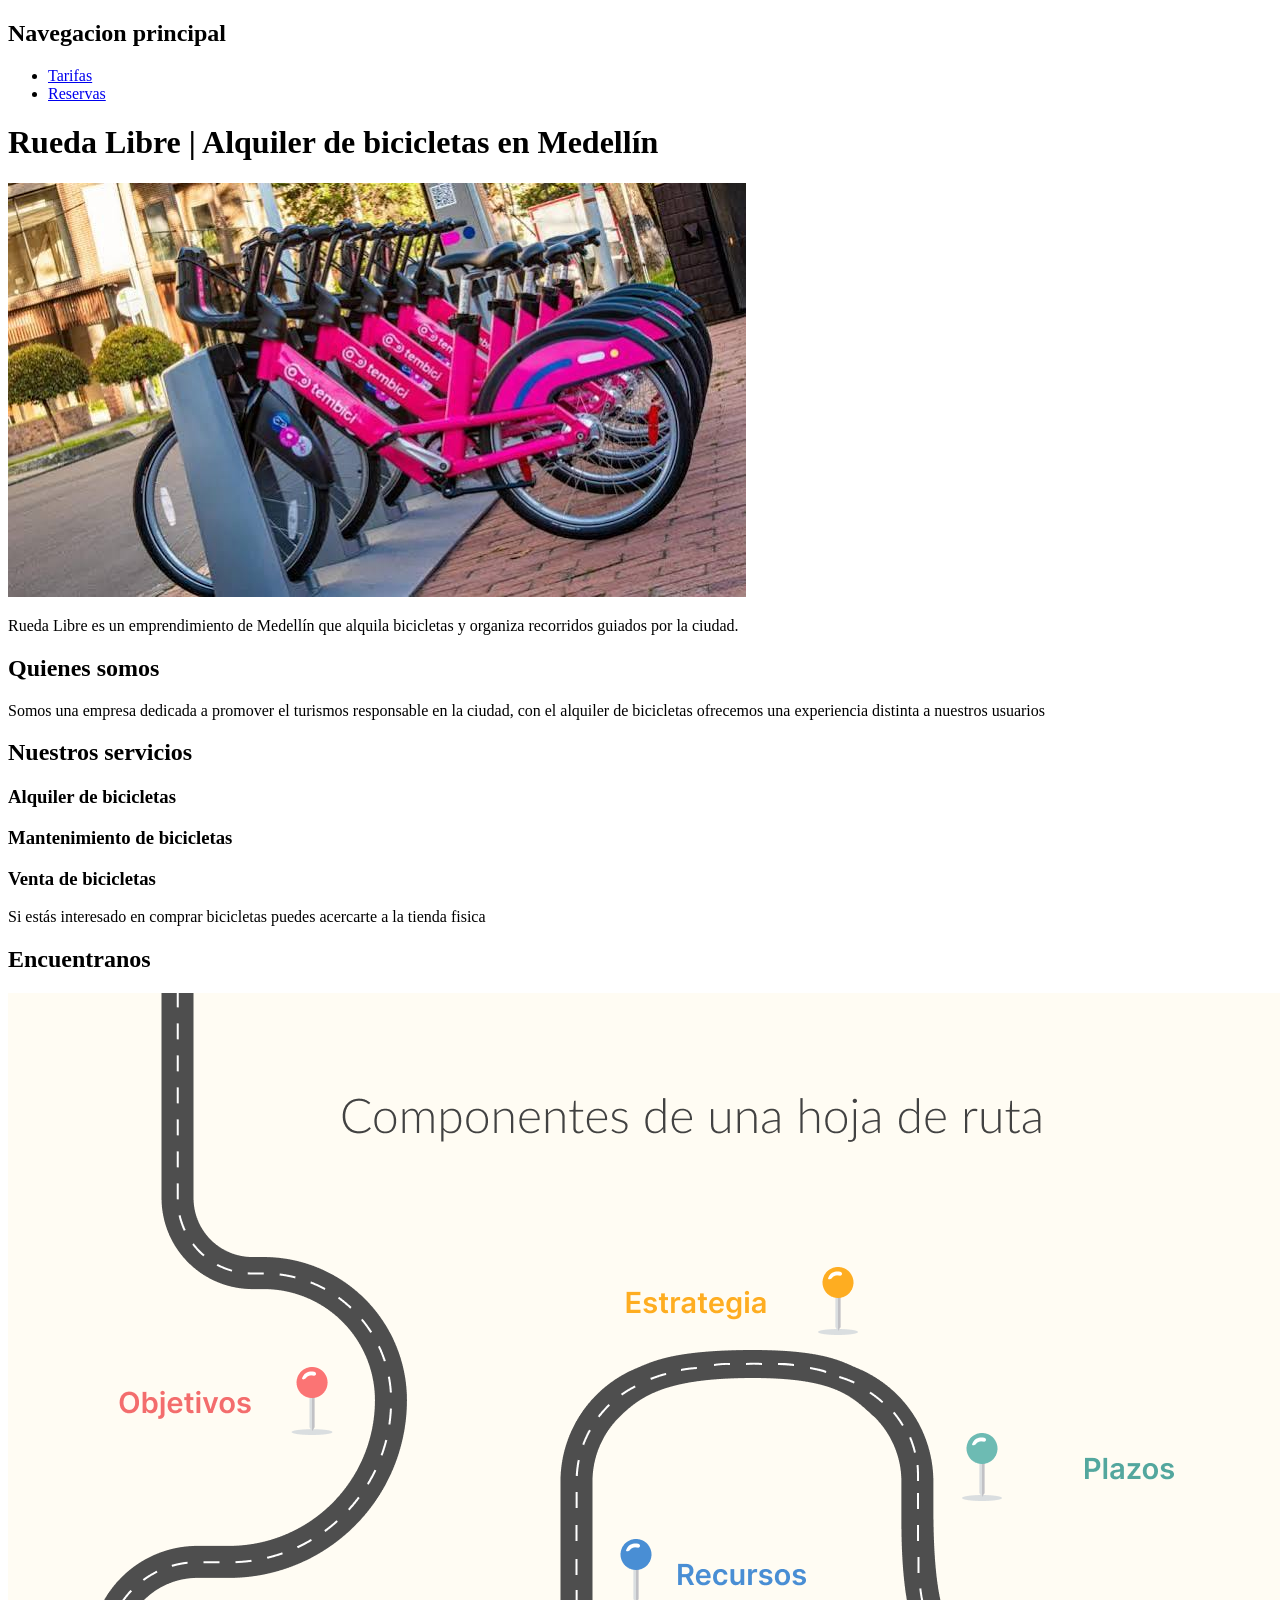
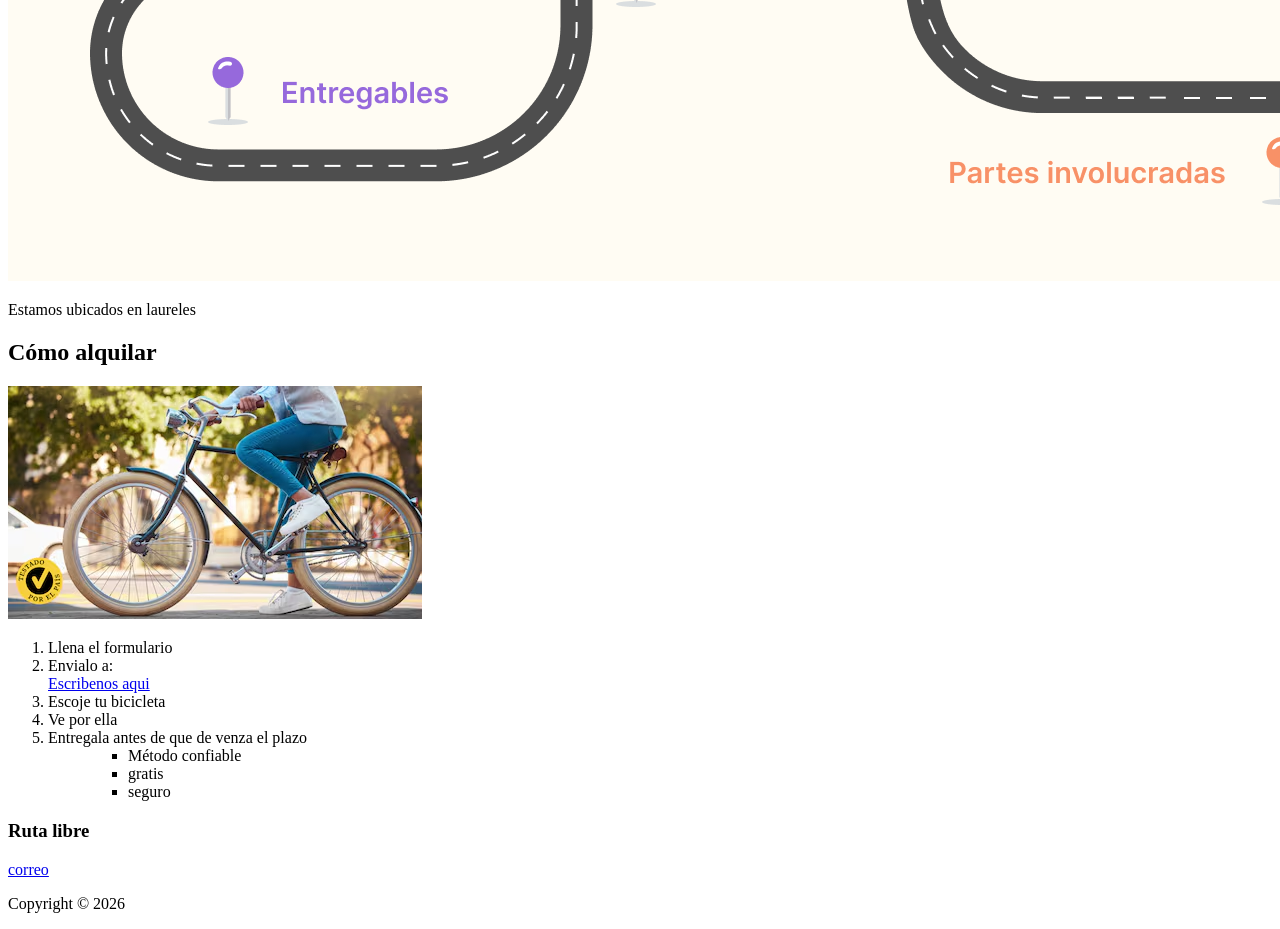
==== index.html @ a2ad6003 "día 2 parte 2" ====
<!DOCTYPE html>
<html lang="en">

<head>
    <meta charset="UTF-8">
    <meta name="viewport" content="width=device-width, initial-scale=1.0">
    <title>Rueda Libre</title>
</head>

<body>
    <header>
        <nav>
            <h2>Navegacion principal</h2>
            <ul>
                <li><a href="./paginas/tarifas.html">Tarifas</a></li>
                <li><a href="./paginas/reservas.html">Reservas</a></li>
            </ul>
        </nav>
        <h1>Rueda Libre | Alquiler de bicicletas en Medellín</h1>
    </header>
    <main>

        <img src="./img/bicicle.jpeg" alt="esto debería mostrar algo">
        <p>Rueda Libre es un emprendimiento de Medellín
            que alquila bicicletas y organiza recorridos guiados por la ciudad.</p>

        <section>
            <h2>Quienes somos</h2>
            <p>Somos una empresa dedicada a promover el turismos
                responsable en la ciudad, con el alquiler de bicicletas
                ofrecemos una experiencia distinta a nuestros usuarios</p>
        </section>

        <section>
            <h2>Nuestros servicios</h2>
            <article>
                <h3>Alquiler de bicicletas</h3>
            </article>
        
            <article>
                <h3>Mantenimiento de bicicletas</h3>
            </article>

                <h3>Venta de bicicletas</h3>
                <p>Si estás interesado en comprar bicicletas puedes acercarte
                    a la tienda fisica
                </p>
        </section>

        <section>
            <h2>Encuentranos</h2>
            <img src="/img/hoja-de-ruta-de-procesos.webp" alt="">
            <p>Estamos ubicados en laureles</p>
            <a href=""></a>
        </section>

        <section>
            <h2>Cómo alquilar</h2>
            <img src="/img/RYDRWGUIBBAUFFWT57WCET4FEI.avif" alt="">
            <ol>
                <li>Llena el formulario</li>
                <li>Envialo a: </li>
                <a href="mailto:hola@ruedalibre.example">Escribenos aqui
                </a>
                <li>Escoje tu bicicleta</li>
                <li>Ve por ella</li>
                <li>Entregala antes de que de venza el plazo</li>
                <ol>
                    <ul>
                        <li>Método confiable</li>
                        <li>gratis</li>
                        <li>seguro</li>
                    </ul>
        </section>
    </main>
    <footer>

        <h3>Ruta libre</h3>
        <a href="mailto:hola@ruedalibre.example">correo</a>
        <p>Copyright © 2026</p>

    </footer>
</body>

</html>
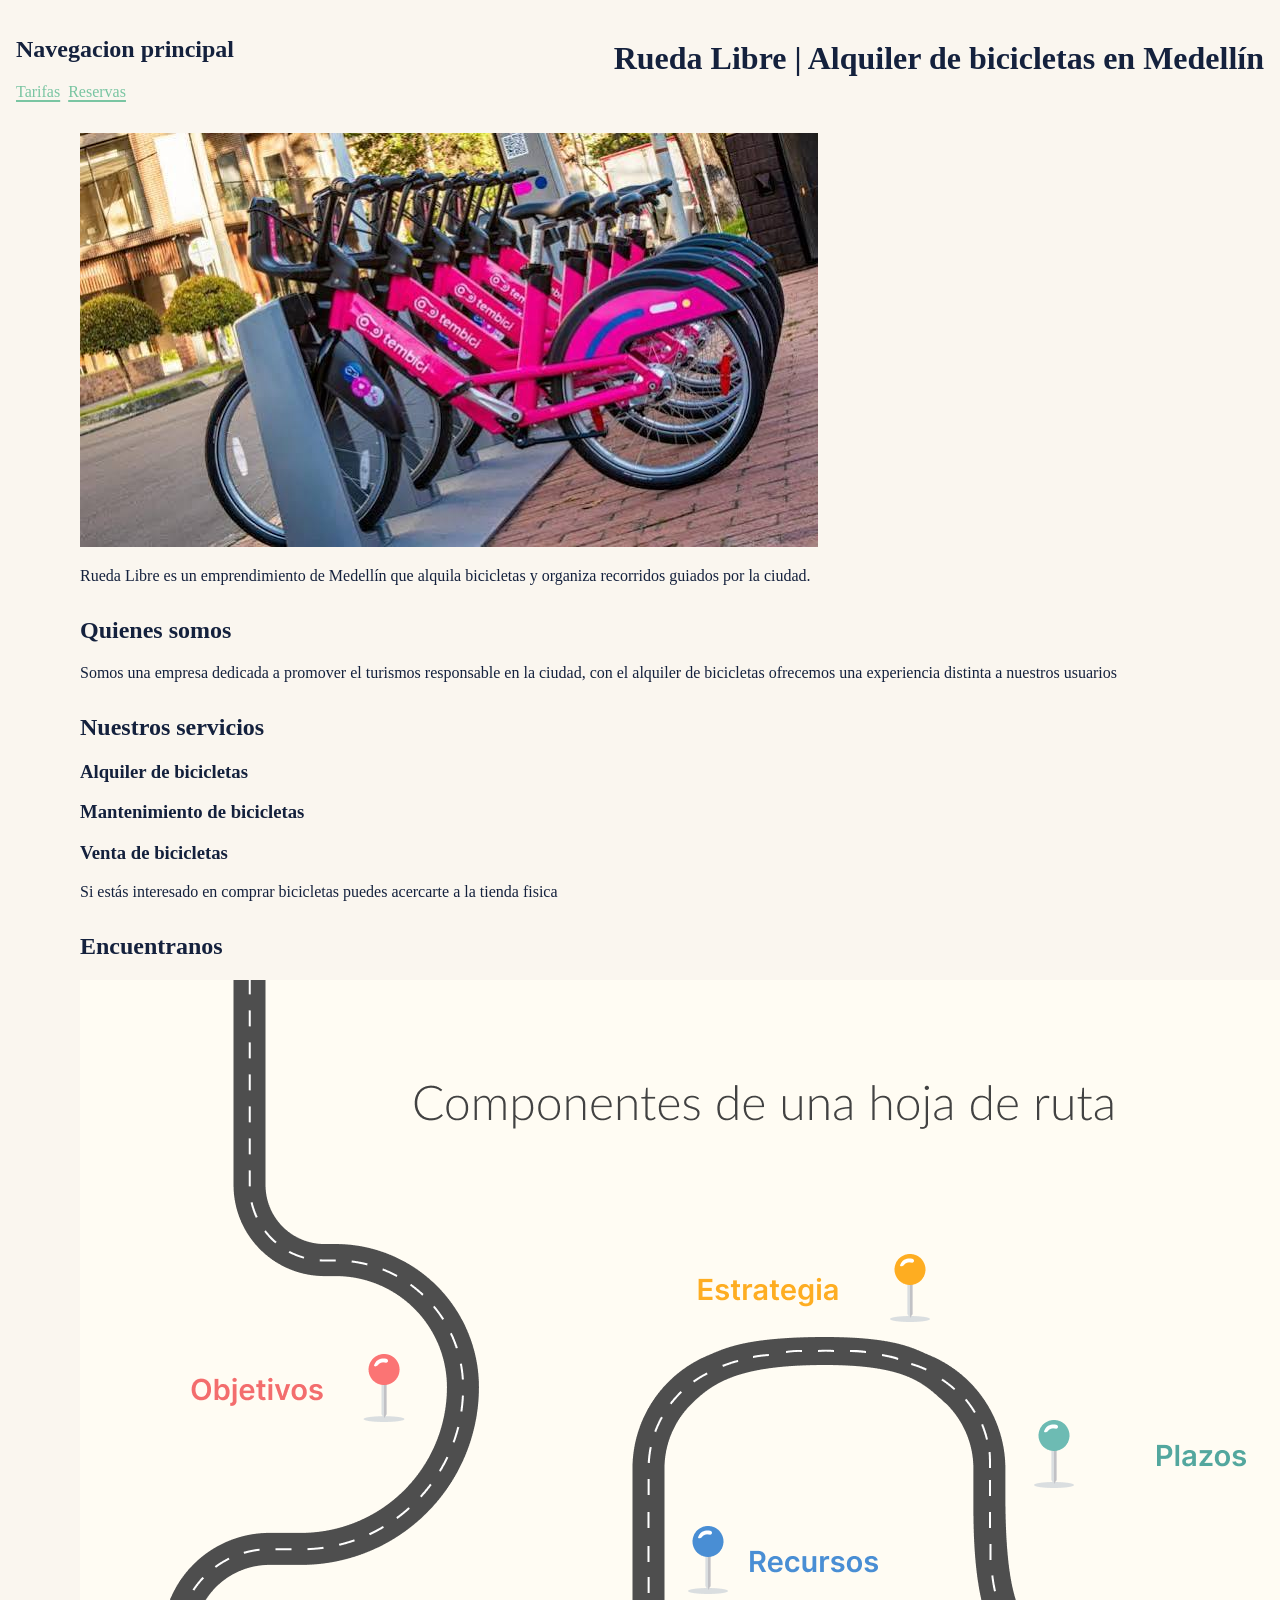
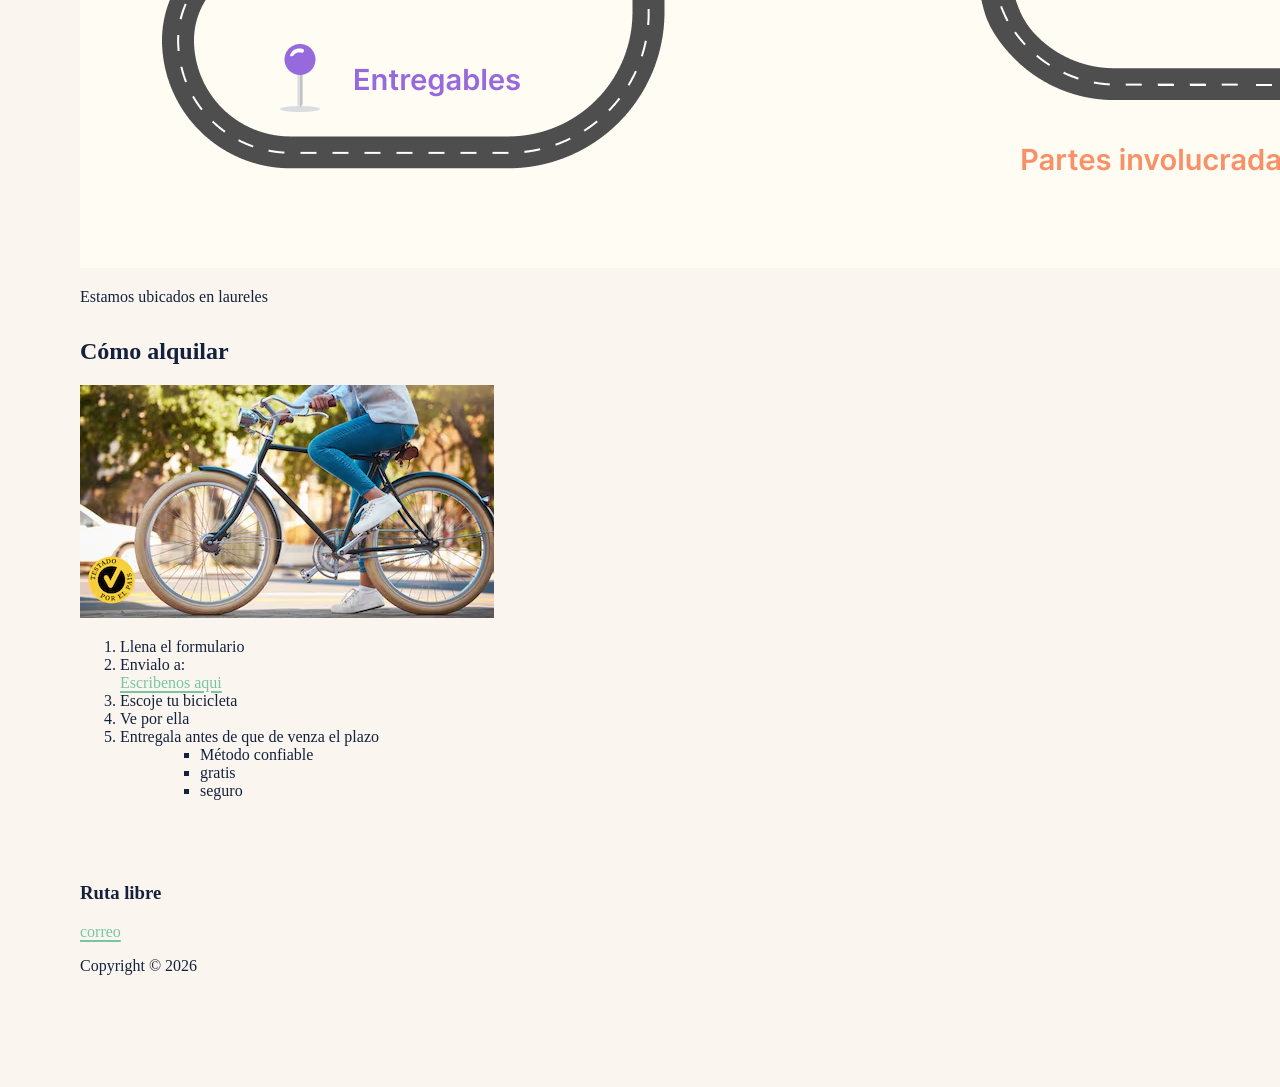
==== commit d8777a62: "dia 3" ====
--- a/index.html
+++ b/index.html
@@ -5,6 +5,10 @@
     <meta charset="UTF-8">
     <meta name="viewport" content="width=device-width, initial-scale=1.0">
     <title>Rueda Libre</title>
+<link rel="preconnect" href="https://fonts.googleapis.com">
+<link rel="preconnect" href="https://fonts.gstatic.com" crossorigin>
+<link href="https://fonts.googleapis.com/css2?family=Montserrat:ital,wght@0,100..900;1,100..900&family=Open+Sans:ital,wght@0,300..800;1,300..800&display=swap" rel="stylesheet">
+    <link rel="stylesheet" href="css/styles.css">
 </head>
 
 <body>
--- a/css/styles.css
+++ b/css/styles.css
@@ -0,0 +1,347 @@
+/* Variables */
+:root {
+  --verde-ruta: #79c5a2;
+  --naranja-pedal: #b18248;
+  --azul-noche: #14213D;
+  --crema: #FAF6EF;
+  --gris-asfalto: #5B6470;
+  --espacio-1: 0.5rem;
+  --espacio-2: 1rem;
+  --espacio-3: 1.5rem;
+  --espacio-4: 2rem;
+  --ancho-contenido: 72rem;
+  color-scheme: light;
+}
+
+/* Base and box model */
+*,
+*::before,
+*::after {
+  box-sizing: border-box;
+}
+
+body {
+  background-color: var(--crema);
+  color: var(--azul-noche);
+  margin: 0;
+  padding-bottom: calc(5rem + env(safe-area-inset-bottom));
+}
+
+a {
+  color: var(--verde-ruta);
+  text-decoration-thickness: 0.1em;
+  text-underline-offset: 0.18em;
+}
+
+a:hover {
+  color: var(--azul-noche);
+  text-decoration-thickness: 0.16em;
+}
+
+a:focus,
+button:focus,
+input:focus,
+select:focus,
+textarea:focus {
+  outline: 3px solid var(--azul-noche);
+  outline-offset: 3px;
+}
+
+/* Shared page layout */
+header {
+  align-items: center;
+  display: flex;
+  flex-wrap: wrap;
+  gap: var(--espacio-2);
+  justify-content: space-between;
+  padding: var(--espacio-2);
+}
+
+header > img {
+  display: block;
+  height: auto;
+  max-width: 100%;
+  width: 12.5rem;
+}
+
+main {
+  margin-inline: auto;
+  max-width: var(--ancho-contenido);
+  padding: var(--espacio-2);
+  width: 100%;
+}
+
+main > section {
+  margin-block: var(--espacio-4);
+}
+
+main > h1 {
+  margin-block: var(--espacio-3);
+}
+
+main > section[aria-labelledby="inicio-titulo"] {
+  min-height: 65vh;
+}
+
+main > section[aria-labelledby="inicio-titulo"] > img {
+  display: block;
+  height: auto;
+  max-width: 100%;
+  width: 100%;
+}
+
+footer {
+  margin-inline: auto;
+  max-width: var(--ancho-contenido);
+  padding: var(--espacio-2);
+}
+
+/* Navigation */
+header nav ul {
+  align-items: center;
+  display: flex;
+  flex-wrap: wrap;
+  gap: var(--espacio-1);
+  list-style: none;
+  margin: 0;
+  padding: 0;
+}
+
+#menu a {
+  color: var(--gris-asfalto);
+  display: inline-block;
+  padding: var(--espacio-1) 0.75rem;
+  text-decoration: none;
+}
+
+.activo {
+  color: var(--verde-ruta);
+  font-weight: 600;
+}
+
+#menu a.activo {
+  color: var(--verde-ruta);
+  text-decoration: underline;
+  text-decoration-thickness: 0.16em;
+  text-underline-offset: 0.3em;
+}
+
+#menu a:hover {
+  background-color: var(--naranja-pedal);
+  color: var(--azul-noche);
+  text-decoration: underline;
+}
+
+#menu a:focus {
+  background-color: var(--verde-ruta);
+  color: #FFFFFF;
+  outline-offset: 3px;
+}
+
+/* Service cards and calls to action */
+#nuestros-servicios {
+  display: grid;
+  gap: var(--espacio-3);
+  grid-template-columns: repeat(auto-fit, minmax(min(100%, 20rem), 1fr));
+}
+
+#nuestros-servicios > h2 {
+  grid-column: 1 / -1;
+  margin-bottom: 0;
+}
+
+#nuestros-servicios article {
+  border: 1px solid var(--gris-asfalto);
+  border-radius: 0.5rem;
+  padding: var(--espacio-3);
+  position: relative;
+  width: 100%;
+}
+
+#nuestros-servicios article img {
+  border-radius: 0.25rem;
+  display: block;
+  height: auto;
+  max-width: 100%;
+  width: 100%;
+}
+
+.etiqueta-nuevo {
+  background-color: var(--naranja-pedal);
+  border: 1px solid var(--azul-noche);
+  border-radius: 0.25rem;
+  color: var(--azul-noche);
+  font-size: 0.875rem;
+  font-weight: 700;
+  padding: 0.25rem 0.75rem;
+  position: absolute;
+  right: var(--espacio-2);
+  top: calc(-1 * var(--espacio-1));
+}
+
+.boton-reserva,
+button {
+  background-color: var(--verde-ruta);
+  border: 2px solid var(--verde-ruta);
+  border-radius: 0.25rem;
+  color: #FFFFFF;
+  cursor: pointer;
+  display: inline-block;
+  font: inherit;
+  font-weight: 600;
+  padding: 0.7rem 1rem;
+  text-decoration: none;
+}
+
+.boton-reserva:hover,
+.boton-reserva:focus,
+button:hover,
+button:focus {
+  background-color: var(--naranja-pedal);
+  border-color: var(--azul-noche);
+  color: var(--azul-noche);
+}
+
+.boton-reserva:focus,
+button:focus {
+  outline-offset: 3px;
+}
+
+#formulario-reserva button {
+  padding: var(--espacio-2) var(--espacio-4);
+}
+
+/* Tables */
+table {
+  border-collapse: collapse;
+  margin-block: var(--espacio-2);
+  max-width: 100%;
+  width: 100%;
+}
+
+caption {
+  color: var(--azul-noche);
+  font-weight: 600;
+  margin-bottom: var(--espacio-1);
+  text-align: left;
+}
+
+th,
+td {
+  border: 1px solid var(--gris-asfalto);
+  padding: var(--espacio-1) var(--espacio-2);
+  text-align: left;
+}
+
+thead th {
+  background-color: var(--azul-noche);
+  color: #FFFFFF;
+}
+
+tbody th {
+  background-color: #FFFFFF;
+  color: var(--azul-noche);
+}
+
+/* Reservation form */
+#formulario-reserva form {
+  margin-inline: auto;
+  max-width: 46rem;
+}
+
+#formulario-reserva fieldset {
+  border: 1px solid var(--gris-asfalto);
+  border-radius: 0.5rem;
+  margin: 0 0 var(--espacio-3);
+  min-width: 0;
+  padding: var(--espacio-3);
+}
+
+#formulario-reserva legend {
+  font-weight: 600;
+  padding-inline: var(--espacio-1);
+}
+
+#formulario-reserva fieldset > p {
+  margin-block: 0 var(--espacio-2);
+}
+
+#formulario-reserva label {
+  display: block;
+  margin-bottom: var(--espacio-1);
+}
+
+#formulario-reserva input:not([type="radio"]):not([type="checkbox"]),
+#formulario-reserva select,
+#formulario-reserva textarea {
+  background-color: #FFFFFF;
+  border: 2px solid var(--gris-asfalto);
+  border-radius: 0.2rem;
+  color: var(--azul-noche);
+  display: block;
+  padding: 0.45rem;
+  width: 100%;
+}
+
+#formulario-reserva input:focus,
+#formulario-reserva select:focus,
+#formulario-reserva textarea:focus {
+  border-color: var(--azul-noche);
+  outline-offset: 2px;
+}
+
+#formulario-reserva fieldset fieldset p {
+  display: inline-block;
+  margin: 0 var(--espacio-2) var(--espacio-1) 0;
+}
+
+#formulario-reserva fieldset fieldset label,
+#formulario-reserva input[type="checkbox"] + label {
+  display: inline-block;
+  margin: 0;
+}
+
+input[type="radio"],
+input[type="checkbox"] {
+  accent-color: var(--verde-ruta);
+}
+
+/* Fixed WhatsApp link */
+.whatsapp-fijo {
+  background-color: var(--verde-ruta);
+  border: 2px solid var(--verde-ruta);
+  border-radius: 0.5rem;
+  bottom: calc(var(--espacio-3) + env(safe-area-inset-bottom));
+  color: #FFFFFF;
+  display: inline-block;
+  font-weight: 700;
+  padding: var(--espacio-2) var(--espacio-3);
+  position: fixed;
+  right: calc(var(--espacio-3) + env(safe-area-inset-right));
+  text-decoration: none;
+  z-index: 100;
+}
+
+.whatsapp-fijo:hover,
+.whatsapp-fijo:focus {
+  background-color: var(--naranja-pedal);
+  border-color: var(--azul-noche);
+  color: var(--azul-noche);
+}
+
+.whatsapp-fijo:focus {
+  outline-offset: 3px;
+}
+
+/* Responsive layout */
+@media (max-width: 42rem) {
+  header {
+    align-items: flex-start;
+    flex-direction: column;
+  }
+
+  table {
+    display: block;
+    overflow-x: auto;
+  }
+}
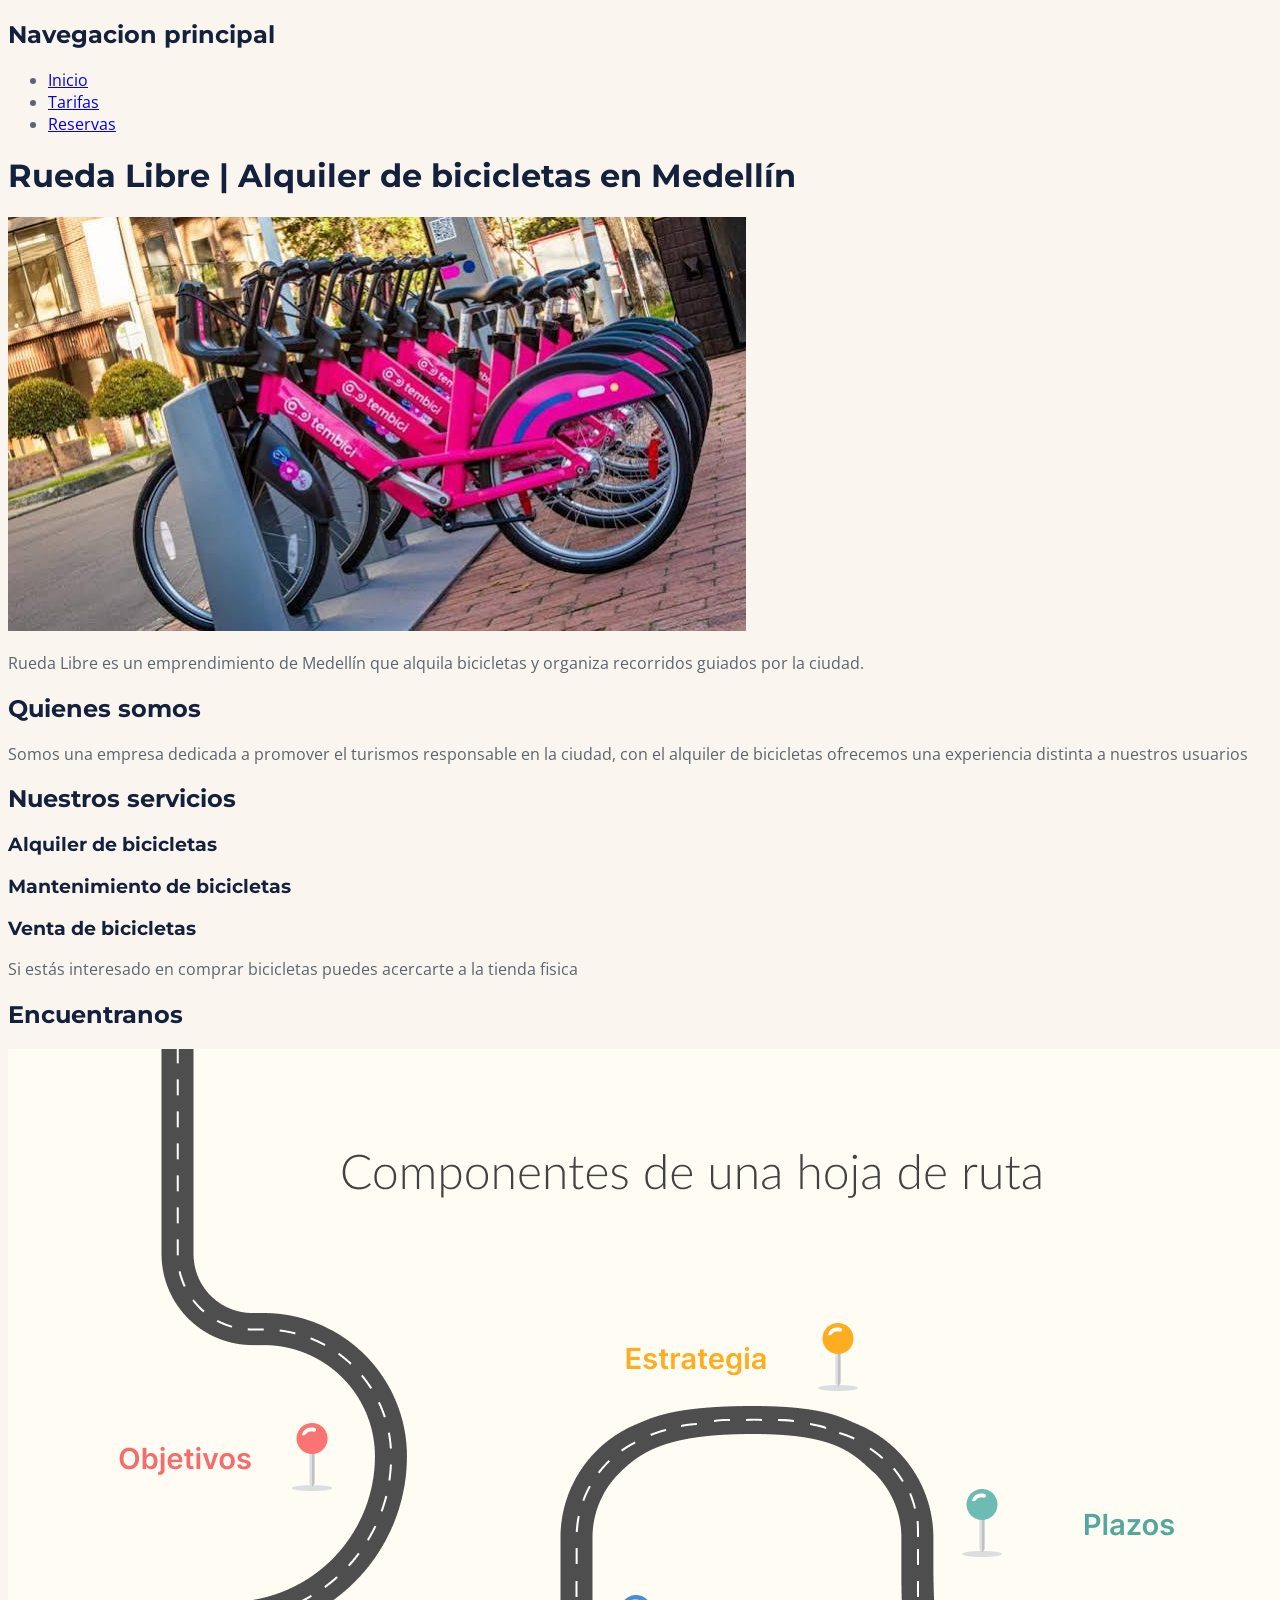
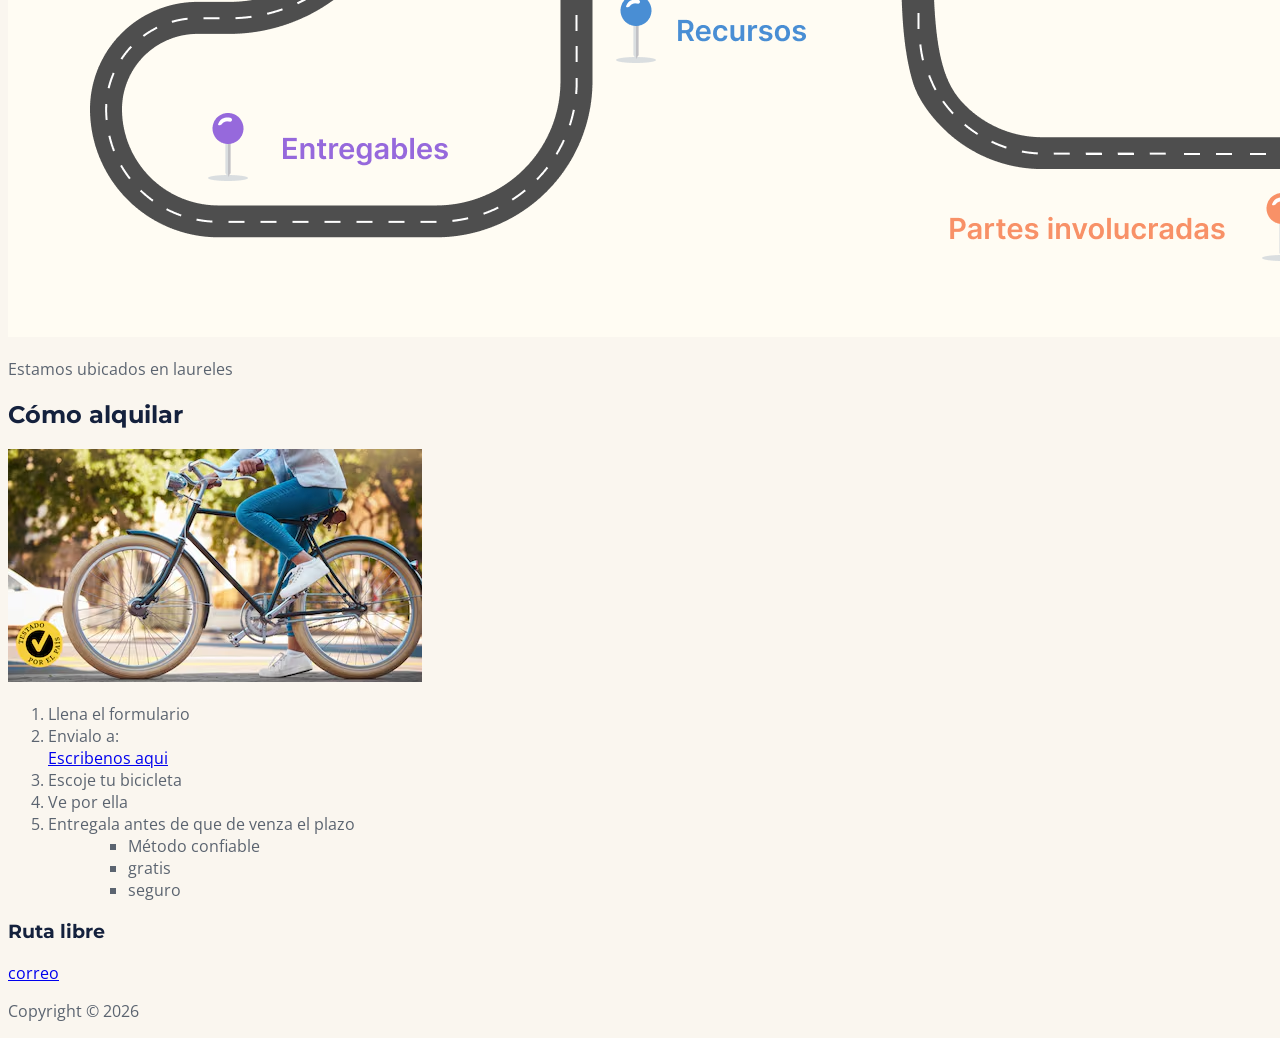
==== commit 27430bd3: "dia 3" ====
--- a/index.html
+++ b/index.html
@@ -1,5 +1,5 @@
 <!DOCTYPE html>
-<html lang="en">
+<html lang="es">
 
 <head>
     <meta charset="UTF-8">
@@ -7,15 +7,16 @@
     <title>Rueda Libre</title>
 <link rel="preconnect" href="https://fonts.googleapis.com">
 <link rel="preconnect" href="https://fonts.gstatic.com" crossorigin>
-<link href="https://fonts.googleapis.com/css2?family=Montserrat:ital,wght@0,100..900;1,100..900&family=Open+Sans:ital,wght@0,300..800;1,300..800&display=swap" rel="stylesheet">
-    <link rel="stylesheet" href="css/styles.css">
+<link href="https://fonts.googleapis.com/css2?family=Montserrat:ital,wght@0,100..900;1,100..900&family=Open+Sans:ital,wght@0,300..800;1,300..800&display=swap" rel="stylesheet"> 
+    <link rel="stylesheet" href="/css/styles.css">
 </head>
 
 <body>
     <header>
         <nav>
             <h2>Navegacion principal</h2>
-            <ul>
+            <ul id="menu">
+                <li><a class="activo" aria-current="page" href="index.html">Inicio</a></li>
                 <li><a href="./paginas/tarifas.html">Tarifas</a></li>
                 <li><a href="./paginas/reservas.html">Reservas</a></li>
             </ul>
--- a/css/styles.css
+++ b/css/styles.css
@@ -1,347 +1,22 @@
 /* Variables */
 :root {
-  --verde-ruta: #79c5a2;
-  --naranja-pedal: #b18248;
-  --azul-noche: #14213D;
-  --crema: #FAF6EF;
-  --gris-asfalto: #5B6470;
-  --espacio-1: 0.5rem;
-  --espacio-2: 1rem;
-  --espacio-3: 1.5rem;
-  --espacio-4: 2rem;
-  --ancho-contenido: 72rem;
-  color-scheme: light;
+    --titulos: "Montserrat", sans-serif;
+    --textos: "Open Sans", sans-serif;
+    --verde-ruta:#1E7A4F;
+    --naranja-pedal: #F39A2B;
+    --azul-noche: #14213D;
+    --Crema: #FAF6EF;
+    --gris-asfalto: #5B6470;
+    --espaciado-pequeño: 0.5rem;
+    --espaciado-pequeño: 1rem;
+    --espaciado-grande: 1.5rem;
+} 
+body {
+    font-family: var(--textos);
+    background-color: var(--Crema);
+    color: var(--gris-asfalto) ;
 }
-
-/* Base and box model */
-*,
-*::before,
-*::after {
-  box-sizing: border-box;
+h1, h2, h3, h4, h5 {
+    font-family: var(--titulos);
+    color: var(--azul-noche);
 }
-
-body {
-  background-color: var(--crema);
-  color: var(--azul-noche);
-  margin: 0;
-  padding-bottom: calc(5rem + env(safe-area-inset-bottom));
-}
-
-a {
-  color: var(--verde-ruta);
-  text-decoration-thickness: 0.1em;
-  text-underline-offset: 0.18em;
-}
-
-a:hover {
-  color: var(--azul-noche);
-  text-decoration-thickness: 0.16em;
-}
-
-a:focus,
-button:focus,
-input:focus,
-select:focus,
-textarea:focus {
-  outline: 3px solid var(--azul-noche);
-  outline-offset: 3px;
-}
-
-/* Shared page layout */
-header {
-  align-items: center;
-  display: flex;
-  flex-wrap: wrap;
-  gap: var(--espacio-2);
-  justify-content: space-between;
-  padding: var(--espacio-2);
-}
-
-header > img {
-  display: block;
-  height: auto;
-  max-width: 100%;
-  width: 12.5rem;
-}
-
-main {
-  margin-inline: auto;
-  max-width: var(--ancho-contenido);
-  padding: var(--espacio-2);
-  width: 100%;
-}
-
-main > section {
-  margin-block: var(--espacio-4);
-}
-
-main > h1 {
-  margin-block: var(--espacio-3);
-}
-
-main > section[aria-labelledby="inicio-titulo"] {
-  min-height: 65vh;
-}
-
-main > section[aria-labelledby="inicio-titulo"] > img {
-  display: block;
-  height: auto;
-  max-width: 100%;
-  width: 100%;
-}
-
-footer {
-  margin-inline: auto;
-  max-width: var(--ancho-contenido);
-  padding: var(--espacio-2);
-}
-
-/* Navigation */
-header nav ul {
-  align-items: center;
-  display: flex;
-  flex-wrap: wrap;
-  gap: var(--espacio-1);
-  list-style: none;
-  margin: 0;
-  padding: 0;
-}
-
-#menu a {
-  color: var(--gris-asfalto);
-  display: inline-block;
-  padding: var(--espacio-1) 0.75rem;
-  text-decoration: none;
-}
-
-.activo {
-  color: var(--verde-ruta);
-  font-weight: 600;
-}
-
-#menu a.activo {
-  color: var(--verde-ruta);
-  text-decoration: underline;
-  text-decoration-thickness: 0.16em;
-  text-underline-offset: 0.3em;
-}
-
-#menu a:hover {
-  background-color: var(--naranja-pedal);
-  color: var(--azul-noche);
-  text-decoration: underline;
-}
-
-#menu a:focus {
-  background-color: var(--verde-ruta);
-  color: #FFFFFF;
-  outline-offset: 3px;
-}
-
-/* Service cards and calls to action */
-#nuestros-servicios {
-  display: grid;
-  gap: var(--espacio-3);
-  grid-template-columns: repeat(auto-fit, minmax(min(100%, 20rem), 1fr));
-}
-
-#nuestros-servicios > h2 {
-  grid-column: 1 / -1;
-  margin-bottom: 0;
-}
-
-#nuestros-servicios article {
-  border: 1px solid var(--gris-asfalto);
-  border-radius: 0.5rem;
-  padding: var(--espacio-3);
-  position: relative;
-  width: 100%;
-}
-
-#nuestros-servicios article img {
-  border-radius: 0.25rem;
-  display: block;
-  height: auto;
-  max-width: 100%;
-  width: 100%;
-}
-
-.etiqueta-nuevo {
-  background-color: var(--naranja-pedal);
-  border: 1px solid var(--azul-noche);
-  border-radius: 0.25rem;
-  color: var(--azul-noche);
-  font-size: 0.875rem;
-  font-weight: 700;
-  padding: 0.25rem 0.75rem;
-  position: absolute;
-  right: var(--espacio-2);
-  top: calc(-1 * var(--espacio-1));
-}
-
-.boton-reserva,
-button {
-  background-color: var(--verde-ruta);
-  border: 2px solid var(--verde-ruta);
-  border-radius: 0.25rem;
-  color: #FFFFFF;
-  cursor: pointer;
-  display: inline-block;
-  font: inherit;
-  font-weight: 600;
-  padding: 0.7rem 1rem;
-  text-decoration: none;
-}
-
-.boton-reserva:hover,
-.boton-reserva:focus,
-button:hover,
-button:focus {
-  background-color: var(--naranja-pedal);
-  border-color: var(--azul-noche);
-  color: var(--azul-noche);
-}
-
-.boton-reserva:focus,
-button:focus {
-  outline-offset: 3px;
-}
-
-#formulario-reserva button {
-  padding: var(--espacio-2) var(--espacio-4);
-}
-
-/* Tables */
-table {
-  border-collapse: collapse;
-  margin-block: var(--espacio-2);
-  max-width: 100%;
-  width: 100%;
-}
-
-caption {
-  color: var(--azul-noche);
-  font-weight: 600;
-  margin-bottom: var(--espacio-1);
-  text-align: left;
-}
-
-th,
-td {
-  border: 1px solid var(--gris-asfalto);
-  padding: var(--espacio-1) var(--espacio-2);
-  text-align: left;
-}
-
-thead th {
-  background-color: var(--azul-noche);
-  color: #FFFFFF;
-}
-
-tbody th {
-  background-color: #FFFFFF;
-  color: var(--azul-noche);
-}
-
-/* Reservation form */
-#formulario-reserva form {
-  margin-inline: auto;
-  max-width: 46rem;
-}
-
-#formulario-reserva fieldset {
-  border: 1px solid var(--gris-asfalto);
-  border-radius: 0.5rem;
-  margin: 0 0 var(--espacio-3);
-  min-width: 0;
-  padding: var(--espacio-3);
-}
-
-#formulario-reserva legend {
-  font-weight: 600;
-  padding-inline: var(--espacio-1);
-}
-
-#formulario-reserva fieldset > p {
-  margin-block: 0 var(--espacio-2);
-}
-
-#formulario-reserva label {
-  display: block;
-  margin-bottom: var(--espacio-1);
-}
-
-#formulario-reserva input:not([type="radio"]):not([type="checkbox"]),
-#formulario-reserva select,
-#formulario-reserva textarea {
-  background-color: #FFFFFF;
-  border: 2px solid var(--gris-asfalto);
-  border-radius: 0.2rem;
-  color: var(--azul-noche);
-  display: block;
-  padding: 0.45rem;
-  width: 100%;
-}
-
-#formulario-reserva input:focus,
-#formulario-reserva select:focus,
-#formulario-reserva textarea:focus {
-  border-color: var(--azul-noche);
-  outline-offset: 2px;
-}
-
-#formulario-reserva fieldset fieldset p {
-  display: inline-block;
-  margin: 0 var(--espacio-2) var(--espacio-1) 0;
-}
-
-#formulario-reserva fieldset fieldset label,
-#formulario-reserva input[type="checkbox"] + label {
-  display: inline-block;
-  margin: 0;
-}
-
-input[type="radio"],
-input[type="checkbox"] {
-  accent-color: var(--verde-ruta);
-}
-
-/* Fixed WhatsApp link */
-.whatsapp-fijo {
-  background-color: var(--verde-ruta);
-  border: 2px solid var(--verde-ruta);
-  border-radius: 0.5rem;
-  bottom: calc(var(--espacio-3) + env(safe-area-inset-bottom));
-  color: #FFFFFF;
-  display: inline-block;
-  font-weight: 700;
-  padding: var(--espacio-2) var(--espacio-3);
-  position: fixed;
-  right: calc(var(--espacio-3) + env(safe-area-inset-right));
-  text-decoration: none;
-  z-index: 100;
-}
-
-.whatsapp-fijo:hover,
-.whatsapp-fijo:focus {
-  background-color: var(--naranja-pedal);
-  border-color: var(--azul-noche);
-  color: var(--azul-noche);
-}
-
-.whatsapp-fijo:focus {
-  outline-offset: 3px;
-}
-
-/* Responsive layout */
-@media (max-width: 42rem) {
-  header {
-    align-items: flex-start;
-    flex-direction: column;
-  }
-
-  table {
-    display: block;
-    overflow-x: auto;
-  }
-}
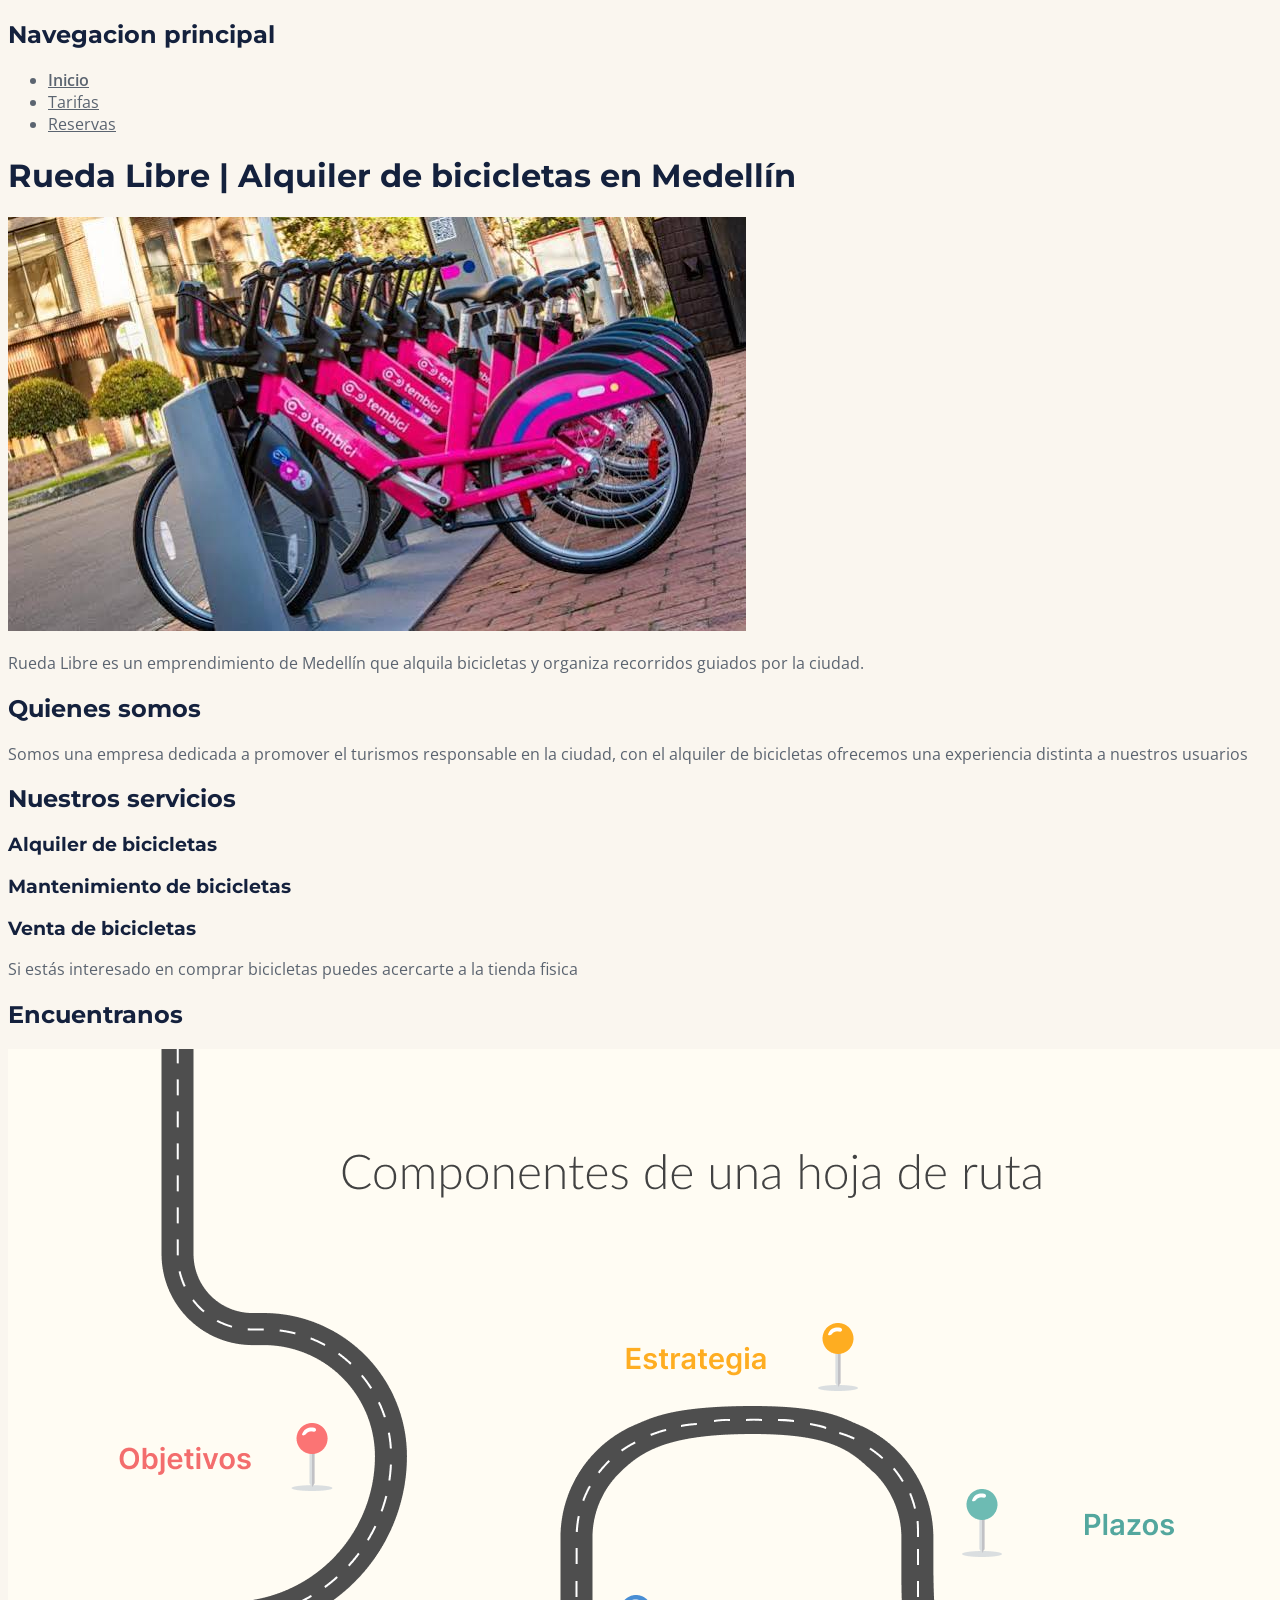
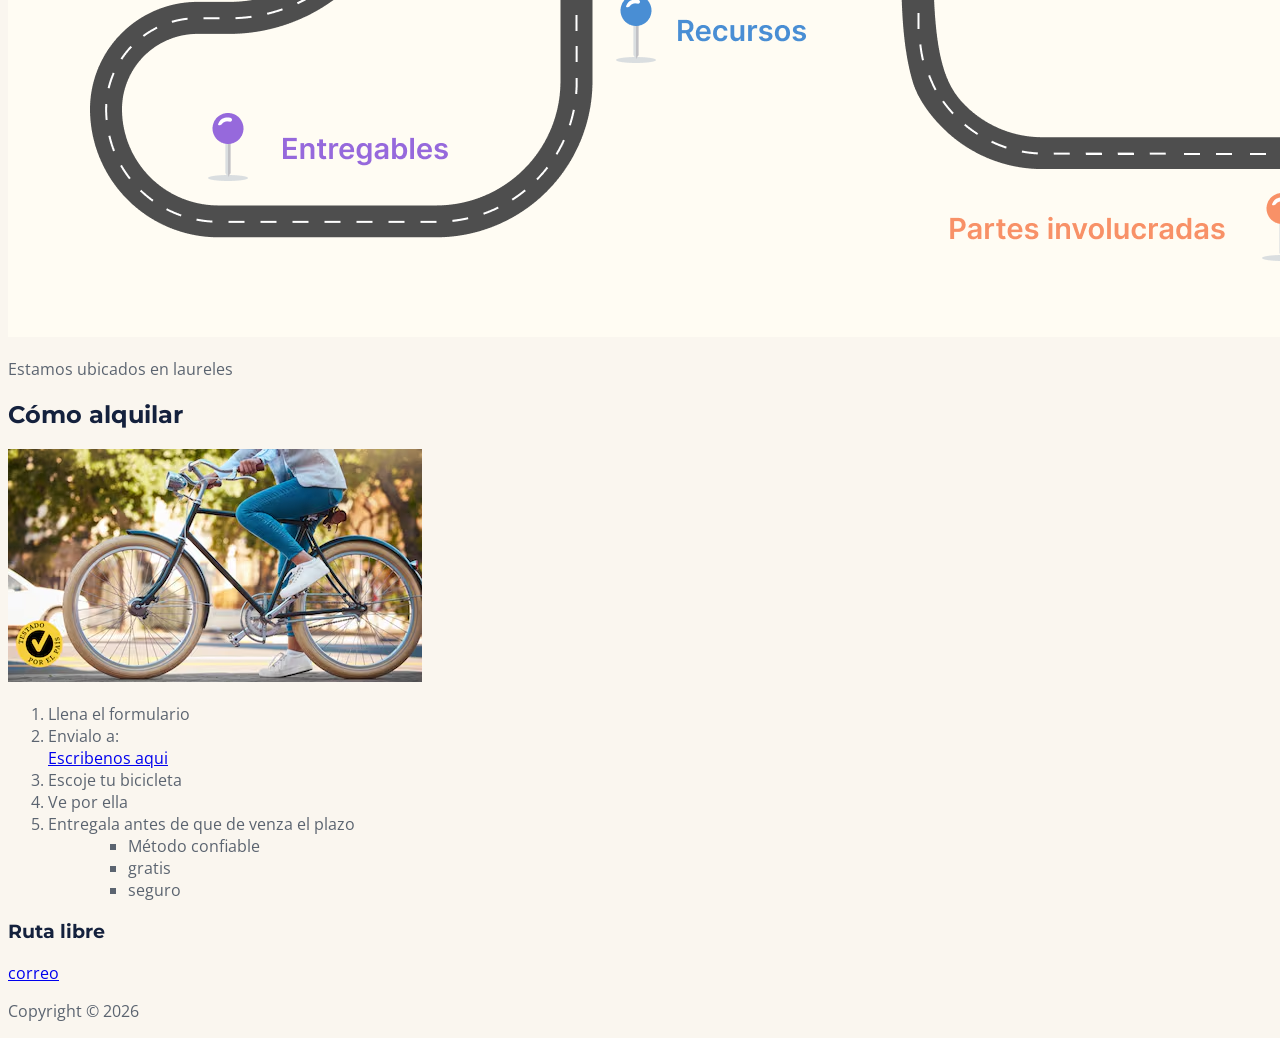
==== commit cdfe60ee: "dia trees" ====
--- a/index.html
+++ b/index.html
@@ -5,9 +5,11 @@
     <meta charset="UTF-8">
     <meta name="viewport" content="width=device-width, initial-scale=1.0">
     <title>Rueda Libre</title>
-<link rel="preconnect" href="https://fonts.googleapis.com">
-<link rel="preconnect" href="https://fonts.gstatic.com" crossorigin>
-<link href="https://fonts.googleapis.com/css2?family=Montserrat:ital,wght@0,100..900;1,100..900&family=Open+Sans:ital,wght@0,300..800;1,300..800&display=swap" rel="stylesheet"> 
+    <link rel="preconnect" href="https://fonts.googleapis.com">
+    <link rel="preconnect" href="https://fonts.gstatic.com" crossorigin>
+    <link
+        href="https://fonts.googleapis.com/css2?family=Montserrat:ital,wght@0,100..900;1,100..900&family=Open+Sans:ital,wght@0,300..800;1,300..800&display=swap"
+        rel="stylesheet">
     <link rel="stylesheet" href="/css/styles.css">
 </head>
 
@@ -16,7 +18,7 @@
         <nav>
             <h2>Navegacion principal</h2>
             <ul id="menu">
-                <li><a class="activo" aria-current="page" href="index.html">Inicio</a></li>
+                <li><a id="activo" aria-current="page" href="index.html">Inicio</a></li>
                 <li><a href="./paginas/tarifas.html">Tarifas</a></li>
                 <li><a href="./paginas/reservas.html">Reservas</a></li>
             </ul>
@@ -41,15 +43,15 @@
             <article>
                 <h3>Alquiler de bicicletas</h3>
             </article>
-        
+
             <article>
                 <h3>Mantenimiento de bicicletas</h3>
             </article>
 
-                <h3>Venta de bicicletas</h3>
-                <p>Si estás interesado en comprar bicicletas puedes acercarte
-                    a la tienda fisica
-                </p>
+            <h3>Venta de bicicletas</h3>
+            <p>Si estás interesado en comprar bicicletas puedes acercarte
+                a la tienda fisica
+            </p>
         </section>
 
         <section>
--- a/css/styles.css
+++ b/css/styles.css
@@ -20,3 +20,16 @@
     font-family: var(--titulos);
     color: var(--azul-noche);
 }
+
+#menu a { color: var(--gris-asfalto); }
+#activo { color: var(--verde-ruta); font-weight: 600; }
+#menu a:hover,
+#menu a:focus {
+    color: var(--naranja-pedal);
+    font-weight: 600;
+}
+.boton-action {
+    border-radius: 50%;
+    background-color: #1E7A4F;
+}
+
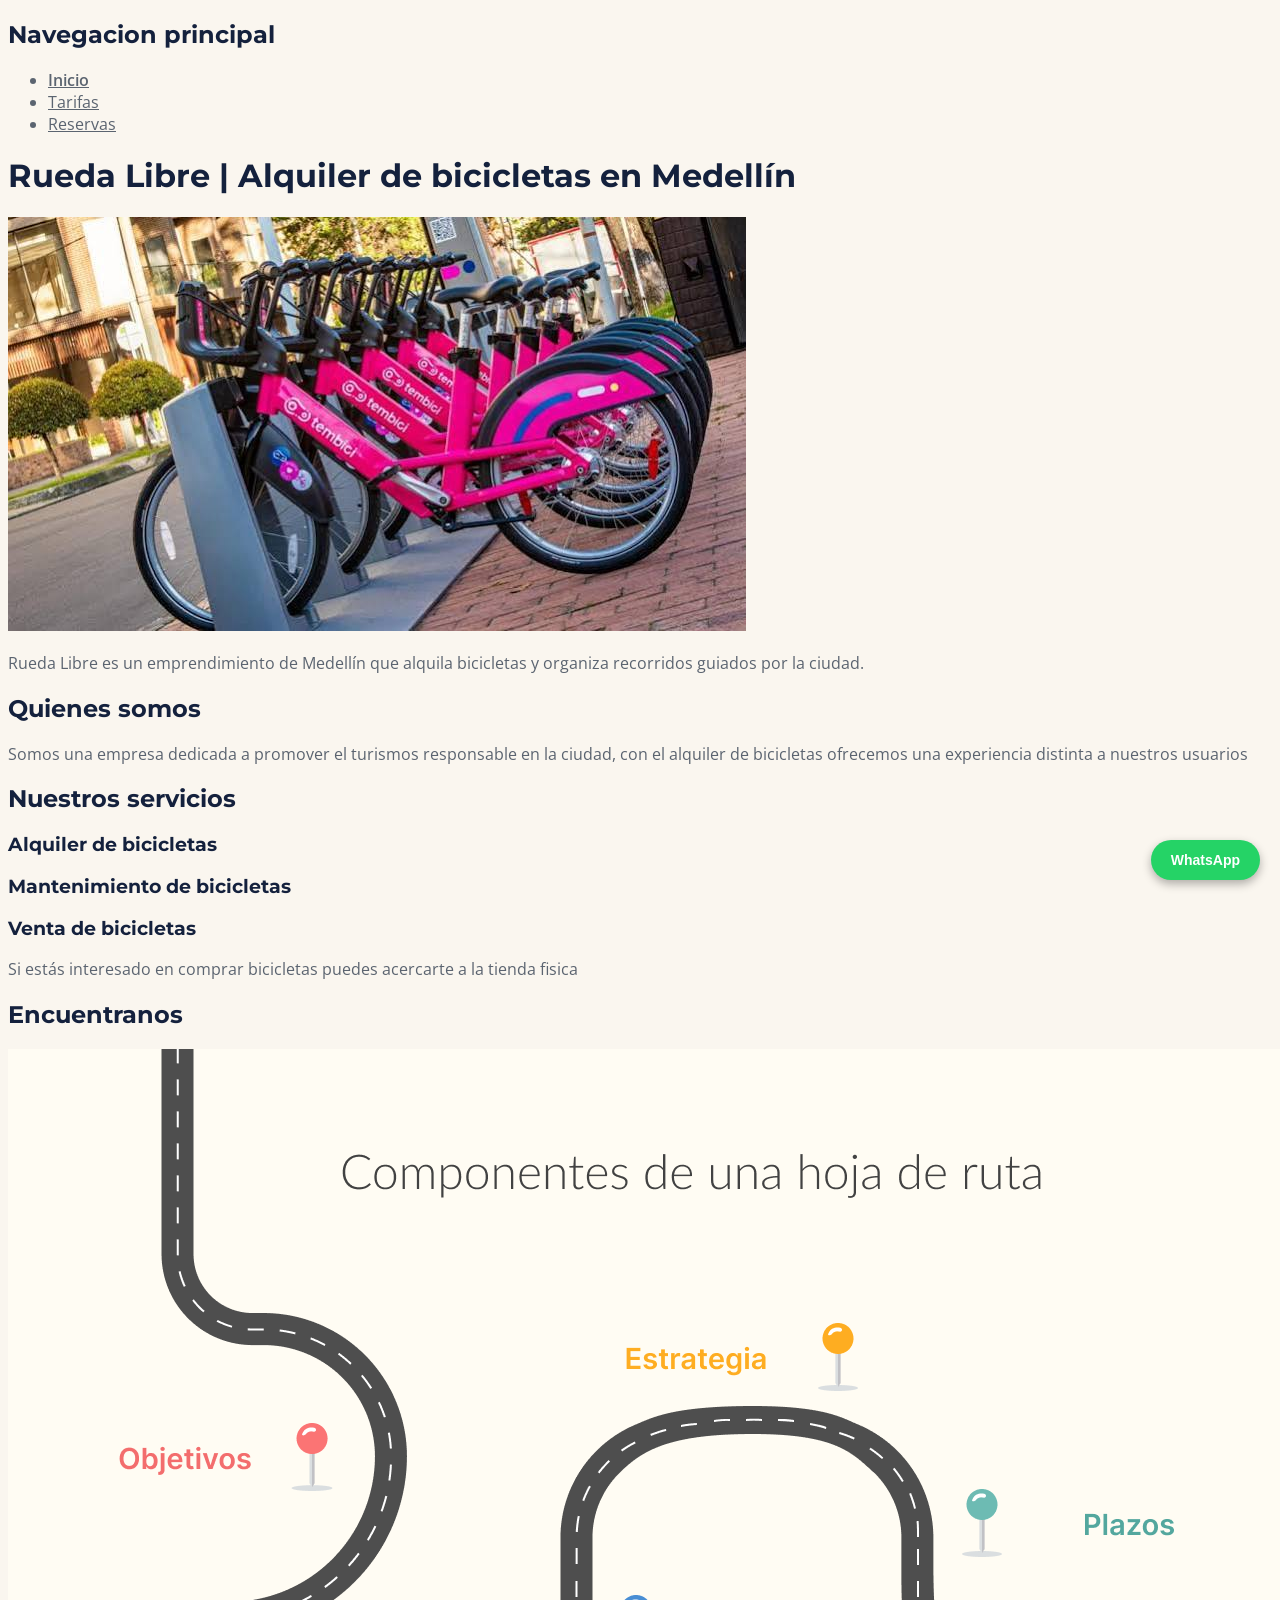
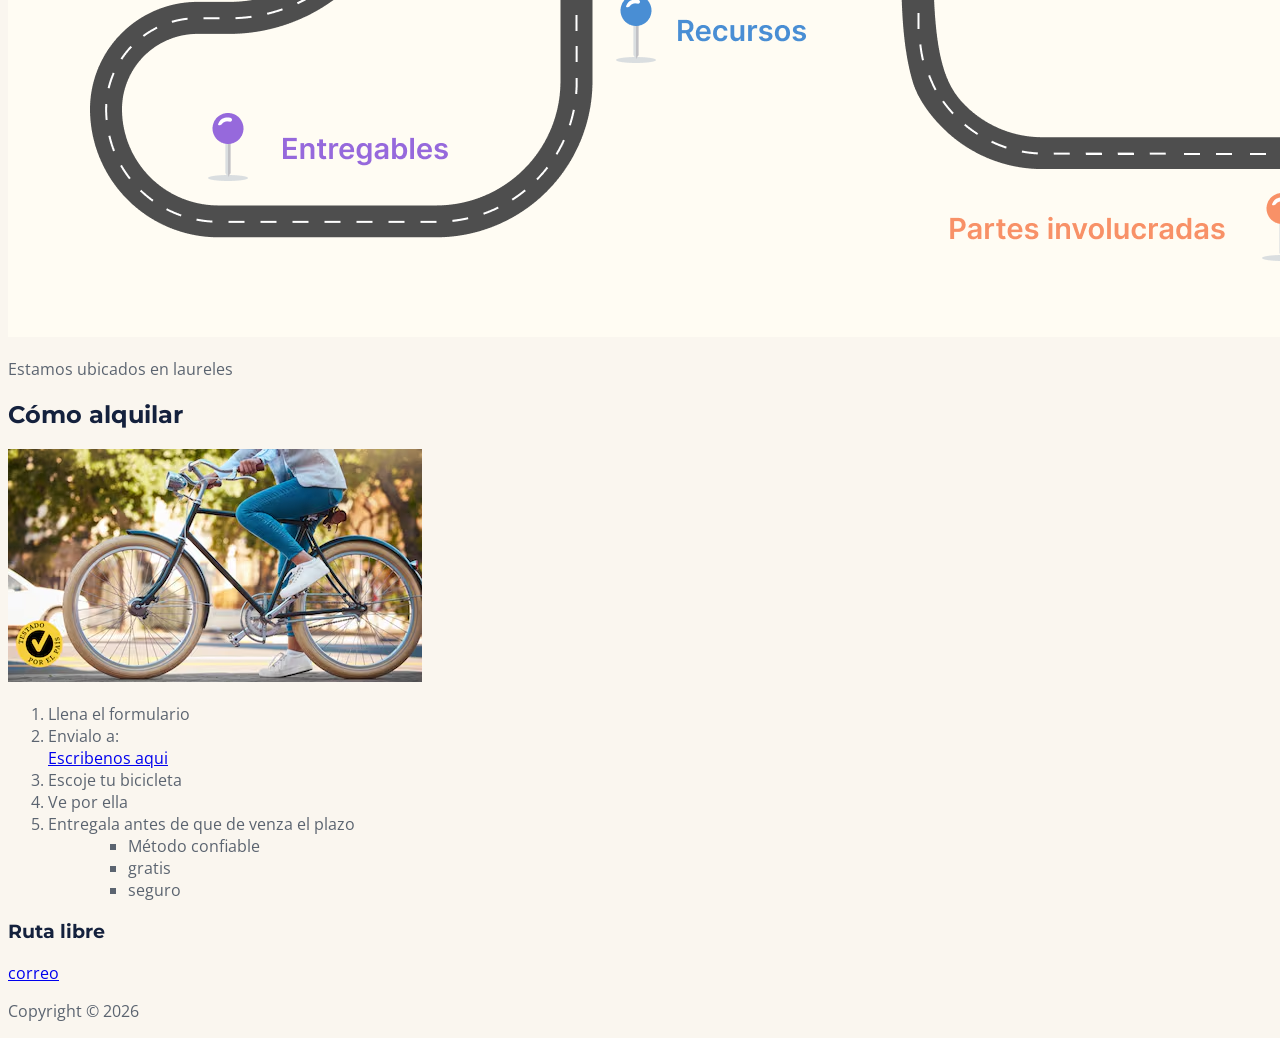
==== commit 4c4ed5a3: "lanzamiento" ====
--- a/index.html
+++ b/index.html
@@ -87,6 +87,9 @@
         <p>Copyright © 2026</p>
 
     </footer>
+    <a href="https://wa.me/573000000000" target="_blank" rel="noopener noreferrer" class="whatsapp-float">
+  WhatsApp
+</a>
 </body>
 
 </html>
--- a/css/styles.css
+++ b/css/styles.css
@@ -33,3 +33,25 @@
     background-color: #1E7A4F;
 }
 
+.whatsapp-float {
+  position: fixed;
+  bottom: 20px;
+  right: 20px;
+  background-color: #25d366; /* Verde característico de WhatsApp */
+  color: #ffffff;
+  padding: 12px 20px;
+  border-radius: 50px;
+  text-decoration: none;
+  font-family: Arial, sans-serif;
+  font-weight: bold;
+  font-size: 14px;
+  box-shadow: 0px 4px 10px rgba(0, 0, 0, 0.3);
+  z-index: 1000; /* Asegura que se mantenga por encima de otros elementos */
+  transition: transform 0.2s ease, background-color 0.2s ease;
+}
+
+/* Efecto opcional al pasar el mouse */
+.whatsapp-float:hover {
+  background-color: #1ebc57;
+  transform: scale(1.05);
+}
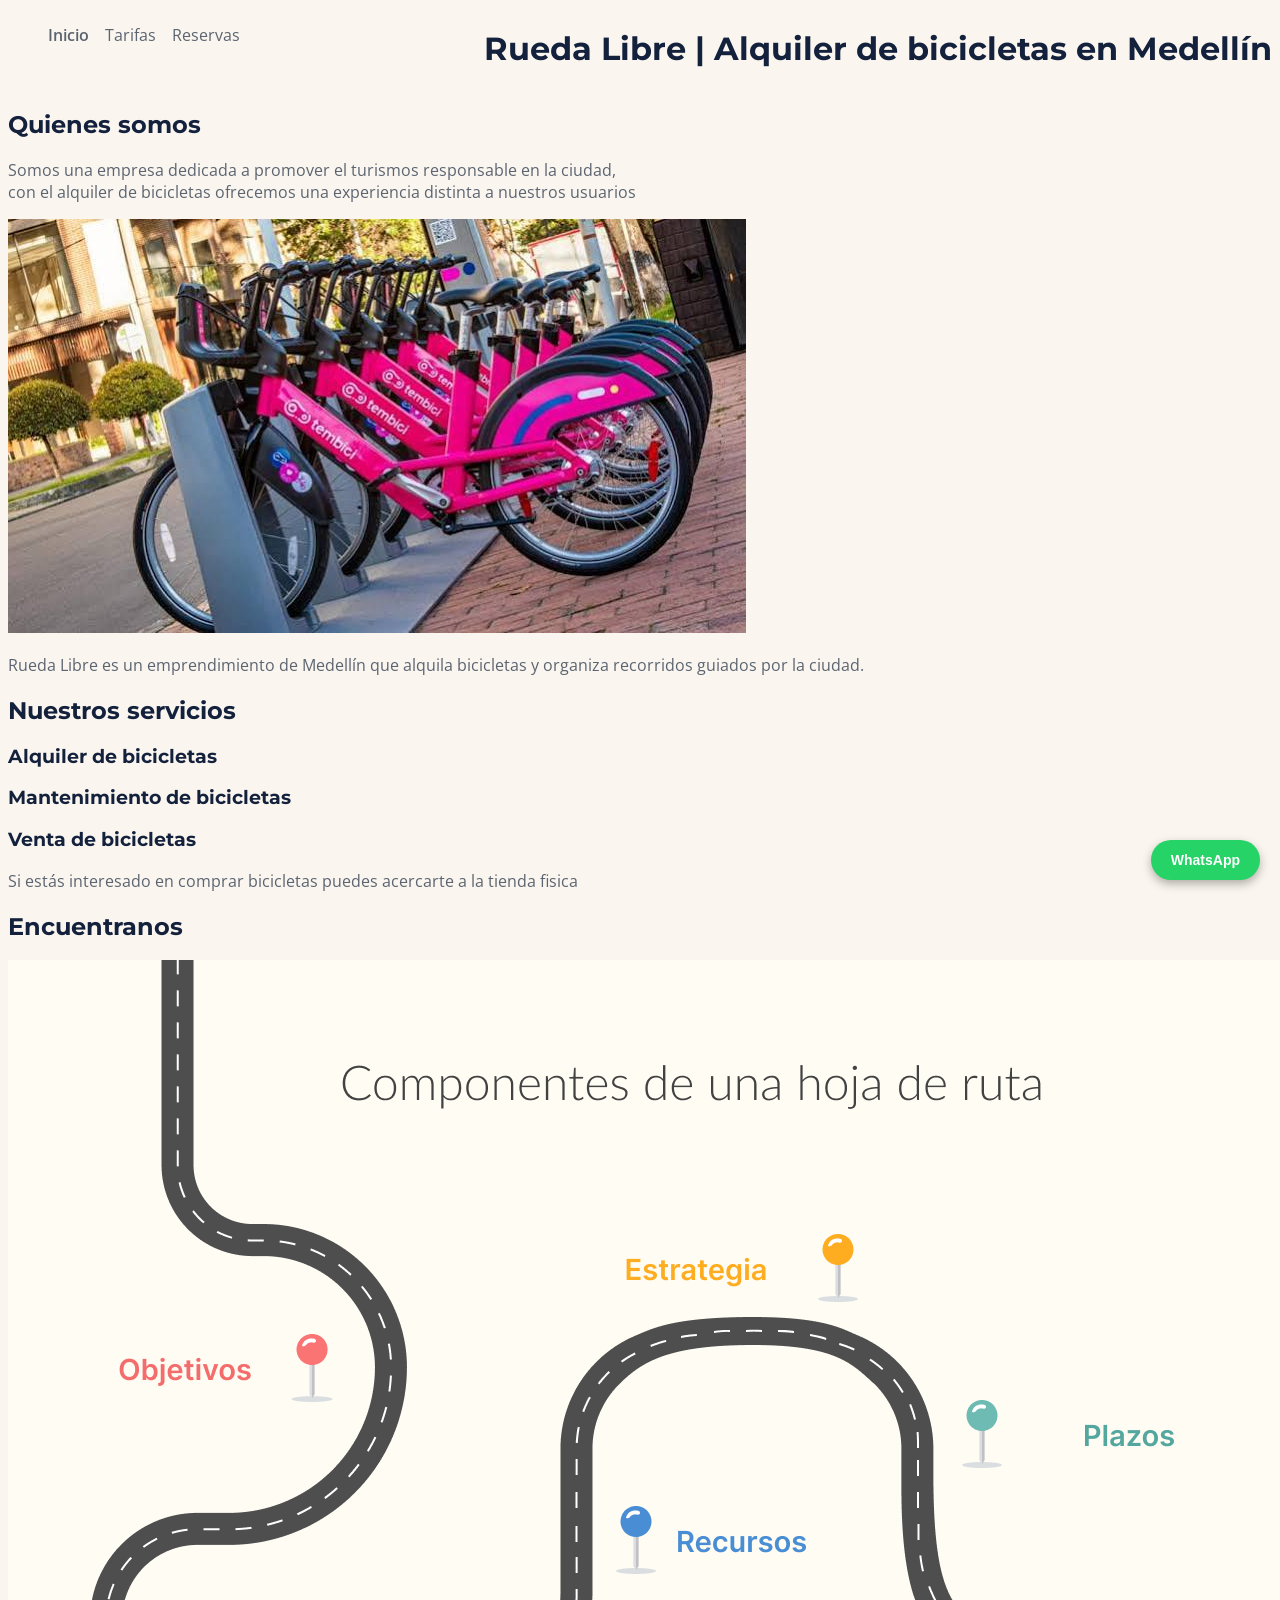
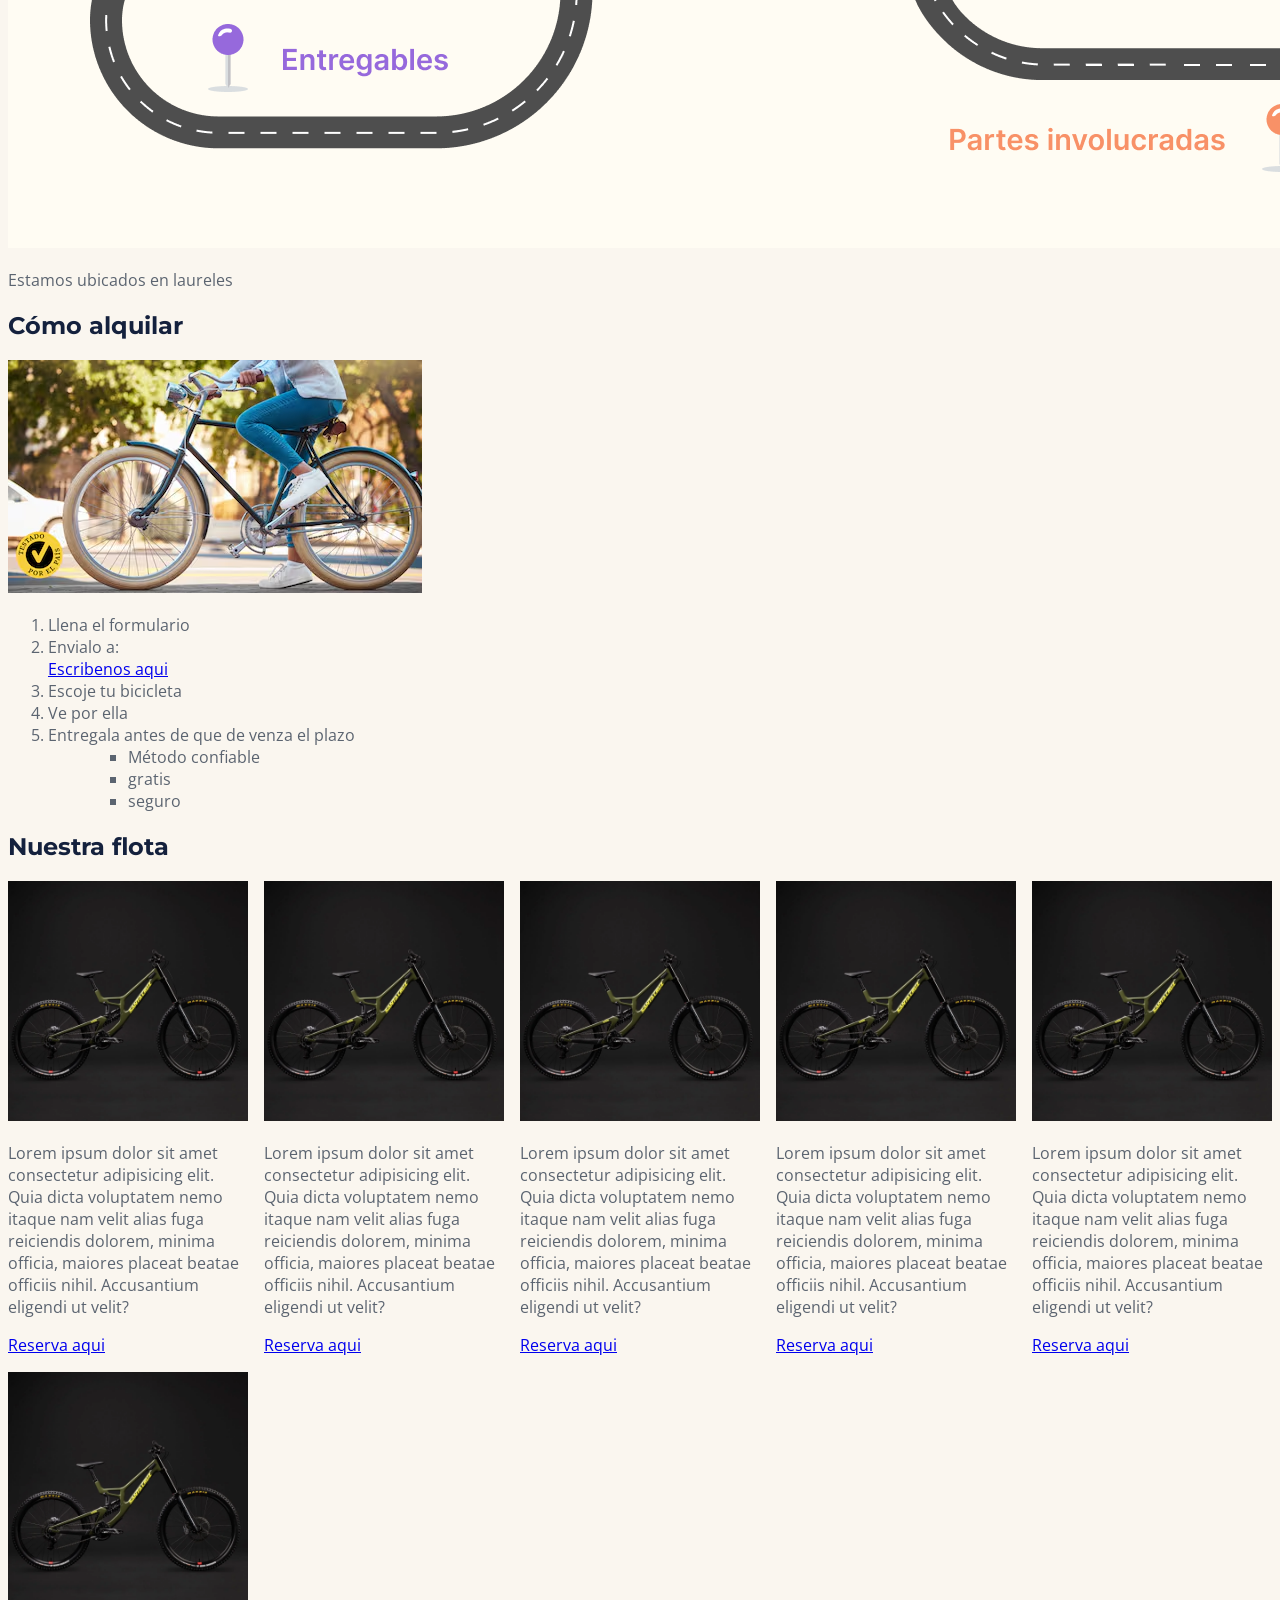
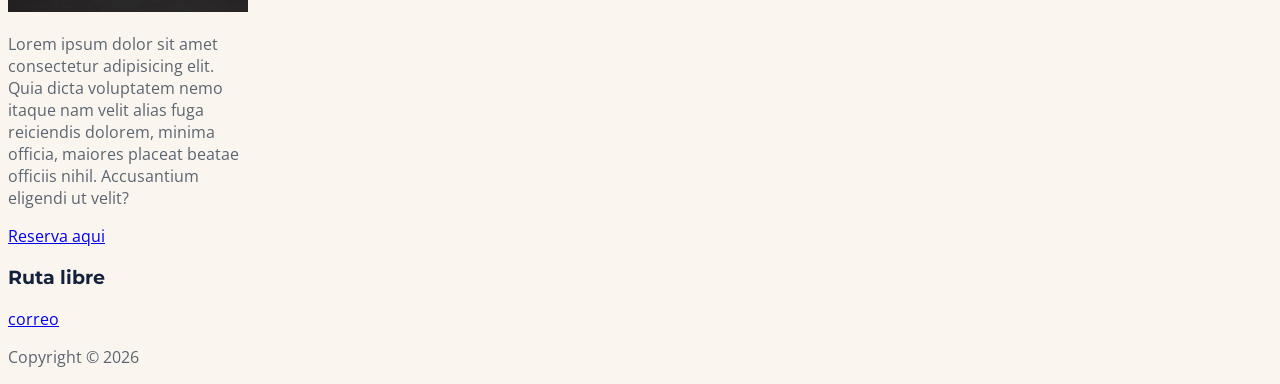
==== commit 287832b0: "semana 2" ====
--- a/index.html
+++ b/index.html
@@ -14,9 +14,8 @@
 </head>
 
 <body>
-    <header>
-        <nav>
-            <h2>Navegacion principal</h2>
+    <header class="Encabezado">
+        <nav>           
             <ul id="menu">
                 <li><a id="activo" aria-current="page" href="index.html">Inicio</a></li>
                 <li><a href="./paginas/tarifas.html">Tarifas</a></li>
@@ -25,20 +24,27 @@
         </nav>
         <h1>Rueda Libre | Alquiler de bicicletas en Medellín</h1>
     </header>
+
+    <section class="portada">
+
+        <section>
+                   <h2>Quienes somos</h2>
+            <p>Somos una empresa dedicada a promover el turismos
+                responsable en la ciudad, con el alquiler de bicicletas
+                ofrecemos una experiencia distinta a nuestros usuarios</p>   
+        </section>
+ 
+
+    </section>
+
     <main>
-
-        <img src="./img/bicicle.jpeg" alt="esto debería mostrar algo">
+        <section>
+                    <img src="./img/bicicle.jpeg" alt="esto debería mostrar algo">
         <p>Rueda Libre es un emprendimiento de Medellín
             que alquila bicicletas y organiza recorridos guiados por la ciudad.</p>
+        </section>   
 
-        <section>
-            <h2>Quienes somos</h2>
-            <p>Somos una empresa dedicada a promover el turismos
-                responsable en la ciudad, con el alquiler de bicicletas
-                ofrecemos una experiencia distinta a nuestros usuarios</p>
-        </section>
-
-        <section>
+            <section>
             <h2>Nuestros servicios</h2>
             <article>
                 <h3>Alquiler de bicicletas</h3>
@@ -79,6 +85,29 @@
                         <li>seguro</li>
                     </ul>
         </section>
+         <h2>Nuestra flota</h2>
+        <section class="BICICLETAS">
+           
+            <article class="bicicletas"><img src="/img/bicicleta-santa-cruz-v10-verde-oliva-vista-lateral-estudio.webp" alt=""><p>Lorem ipsum dolor sit amet consectetur adipisicing elit. Quia dicta voluptatem nemo itaque nam velit alias fuga reiciendis dolorem, minima officia, maiores placeat beatae officiis nihil. Accusantium eligendi ut velit?</p>
+                
+                <a href="/paginas/reservas.html">Reserva aqui</a></article>
+            <article class="bicicletas"><img src="/img/bicicleta-santa-cruz-v10-verde-oliva-vista-lateral-estudio.webp" alt=""><p>Lorem ipsum dolor sit amet consectetur adipisicing elit. Quia dicta voluptatem nemo itaque nam velit alias fuga reiciendis dolorem, minima officia, maiores placeat beatae officiis nihil. Accusantium eligendi ut velit?</p>
+                
+                <a href="/paginas/reservas.html">Reserva aqui</a></article>
+            <article class="bicicletas"><img src="/img/bicicleta-santa-cruz-v10-verde-oliva-vista-lateral-estudio.webp" alt=""><p>Lorem ipsum dolor sit amet consectetur adipisicing elit. Quia dicta voluptatem nemo itaque nam velit alias fuga reiciendis dolorem, minima officia, maiores placeat beatae officiis nihil. Accusantium eligendi ut velit?</p>
+                
+                <a href="/paginas/reservas.html">Reserva aqui</a></article>
+            <article class="bicicletas"><img src="/img/bicicleta-santa-cruz-v10-verde-oliva-vista-lateral-estudio.webp" alt=""><p>Lorem ipsum dolor sit amet consectetur adipisicing elit. Quia dicta voluptatem nemo itaque nam velit alias fuga reiciendis dolorem, minima officia, maiores placeat beatae officiis nihil. Accusantium eligendi ut velit?</p>
+                
+                <a href="/paginas/reservas.html">Reserva aqui</a></article>
+            <article class="bicicletas"><img src="/img/bicicleta-santa-cruz-v10-verde-oliva-vista-lateral-estudio.webp" alt=""><p>Lorem ipsum dolor sit amet consectetur adipisicing elit. Quia dicta voluptatem nemo itaque nam velit alias fuga reiciendis dolorem, minima officia, maiores placeat beatae officiis nihil. Accusantium eligendi ut velit?</p>
+                
+                <a href="/paginas/reservas.html">Reserva aqui</a></article>
+            <article class="bicicletas"><img src="/img/bicicleta-santa-cruz-v10-verde-oliva-vista-lateral-estudio.webp" alt=""><p>Lorem ipsum dolor sit amet consectetur adipisicing elit. Quia dicta voluptatem nemo itaque nam velit alias fuga reiciendis dolorem, minima officia, maiores placeat beatae officiis nihil. Accusantium eligendi ut velit?</p>
+                
+                <a href="/paginas/reservas.html">Reserva aqui</a></article>        
+        </section>
+
     </main>
     <footer>
 
--- a/css/styles.css
+++ b/css/styles.css
@@ -21,7 +21,7 @@
     color: var(--azul-noche);
 }
 
-#menu a { color: var(--gris-asfalto); }
+#menu a { color: var(--gris-asfalto);  text-decoration: none;}
 #activo { color: var(--verde-ruta); font-weight: 600; }
 #menu a:hover,
 #menu a:focus {
@@ -54,4 +54,28 @@
 .whatsapp-float:hover {
   background-color: #1ebc57;
   transform: scale(1.05);
+}
+.BICICLETAS{
+    display: grid; 
+    grid-template-columns: repeat(auto-fit, minmax(200px, 1fr));  
+    gap: 1rem;  /* separación entre las imagenes */
+}
+.BICICLETAS .bicicletas img {
+    width: 100%;
+    height: auto;
+
+}
+.Encabezado{
+    display: flex;
+    justify-content:space-between;
+
+}
+#menu{
+    display: flex;
+    gap: 1rem;
+    list-style: none;
+}
+.portada{
+    display:grid ;
+    grid-template-columns: 1fr 1fr;
 }
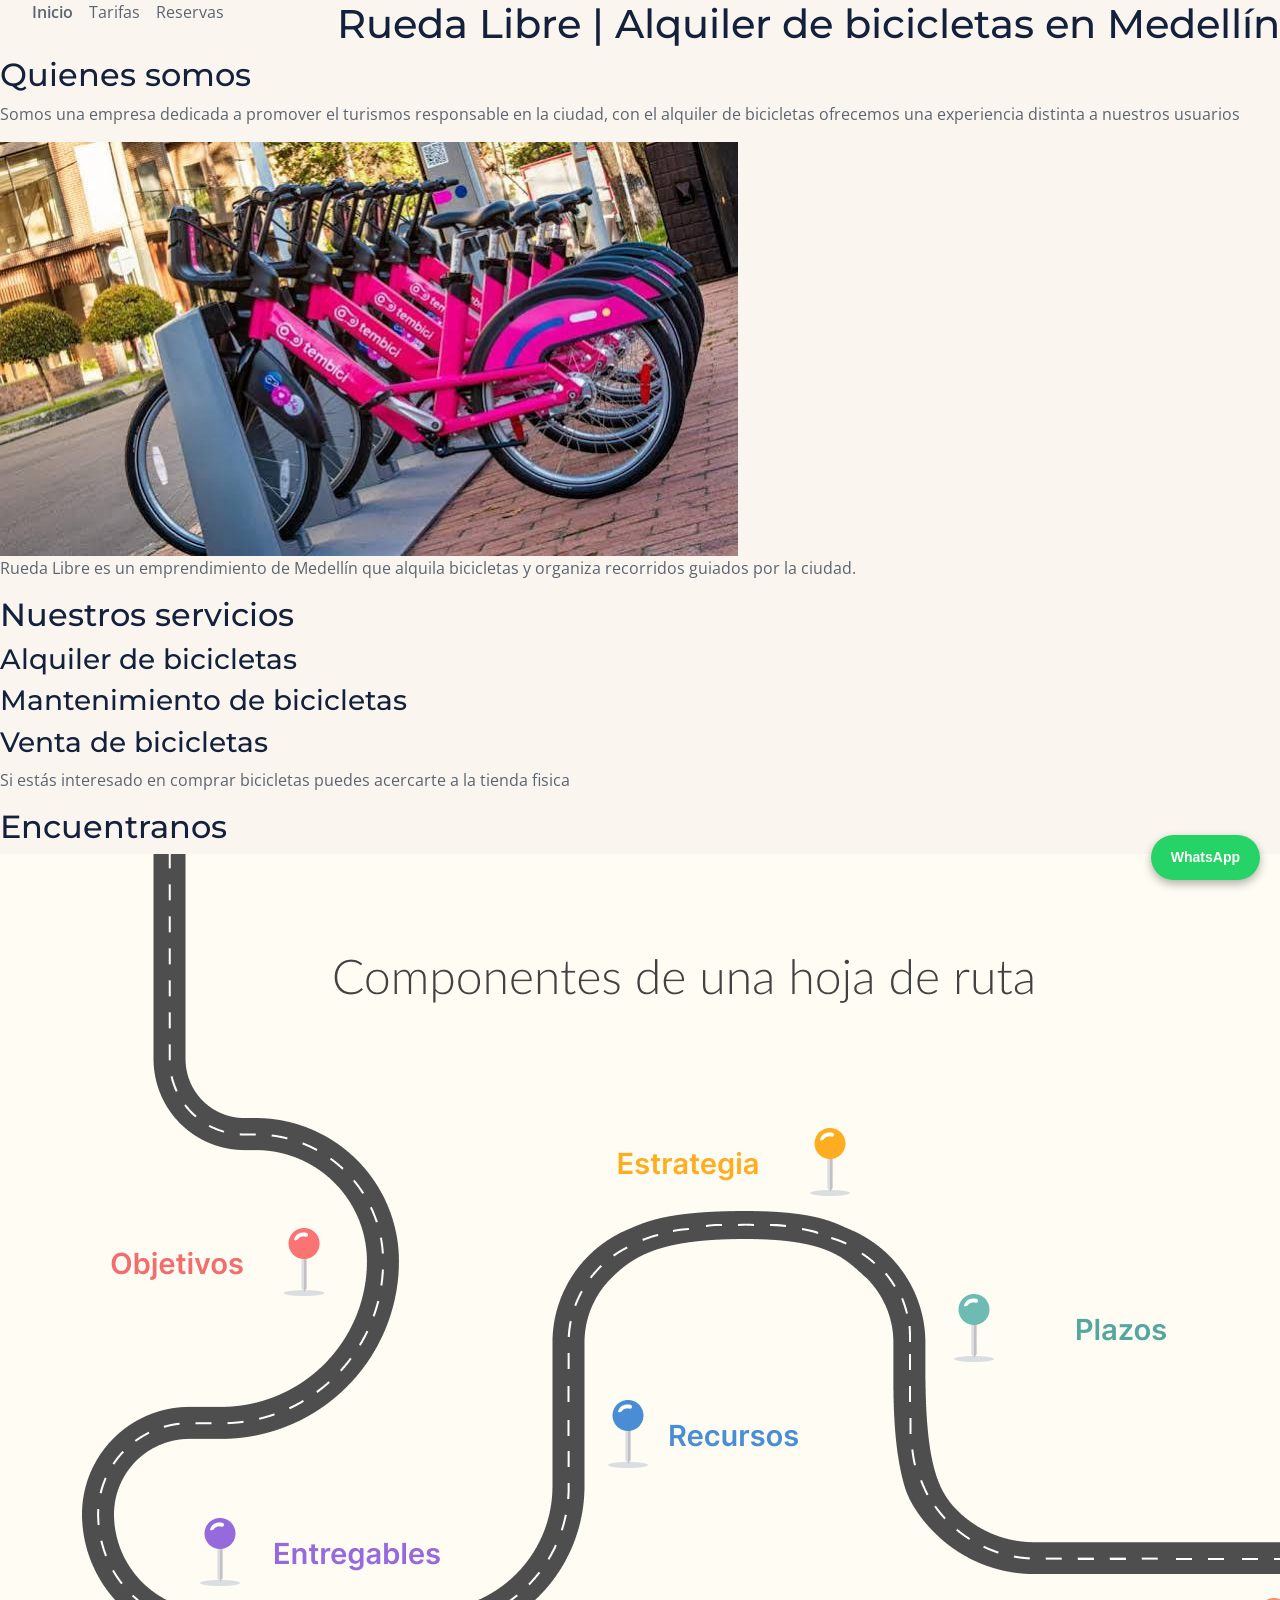
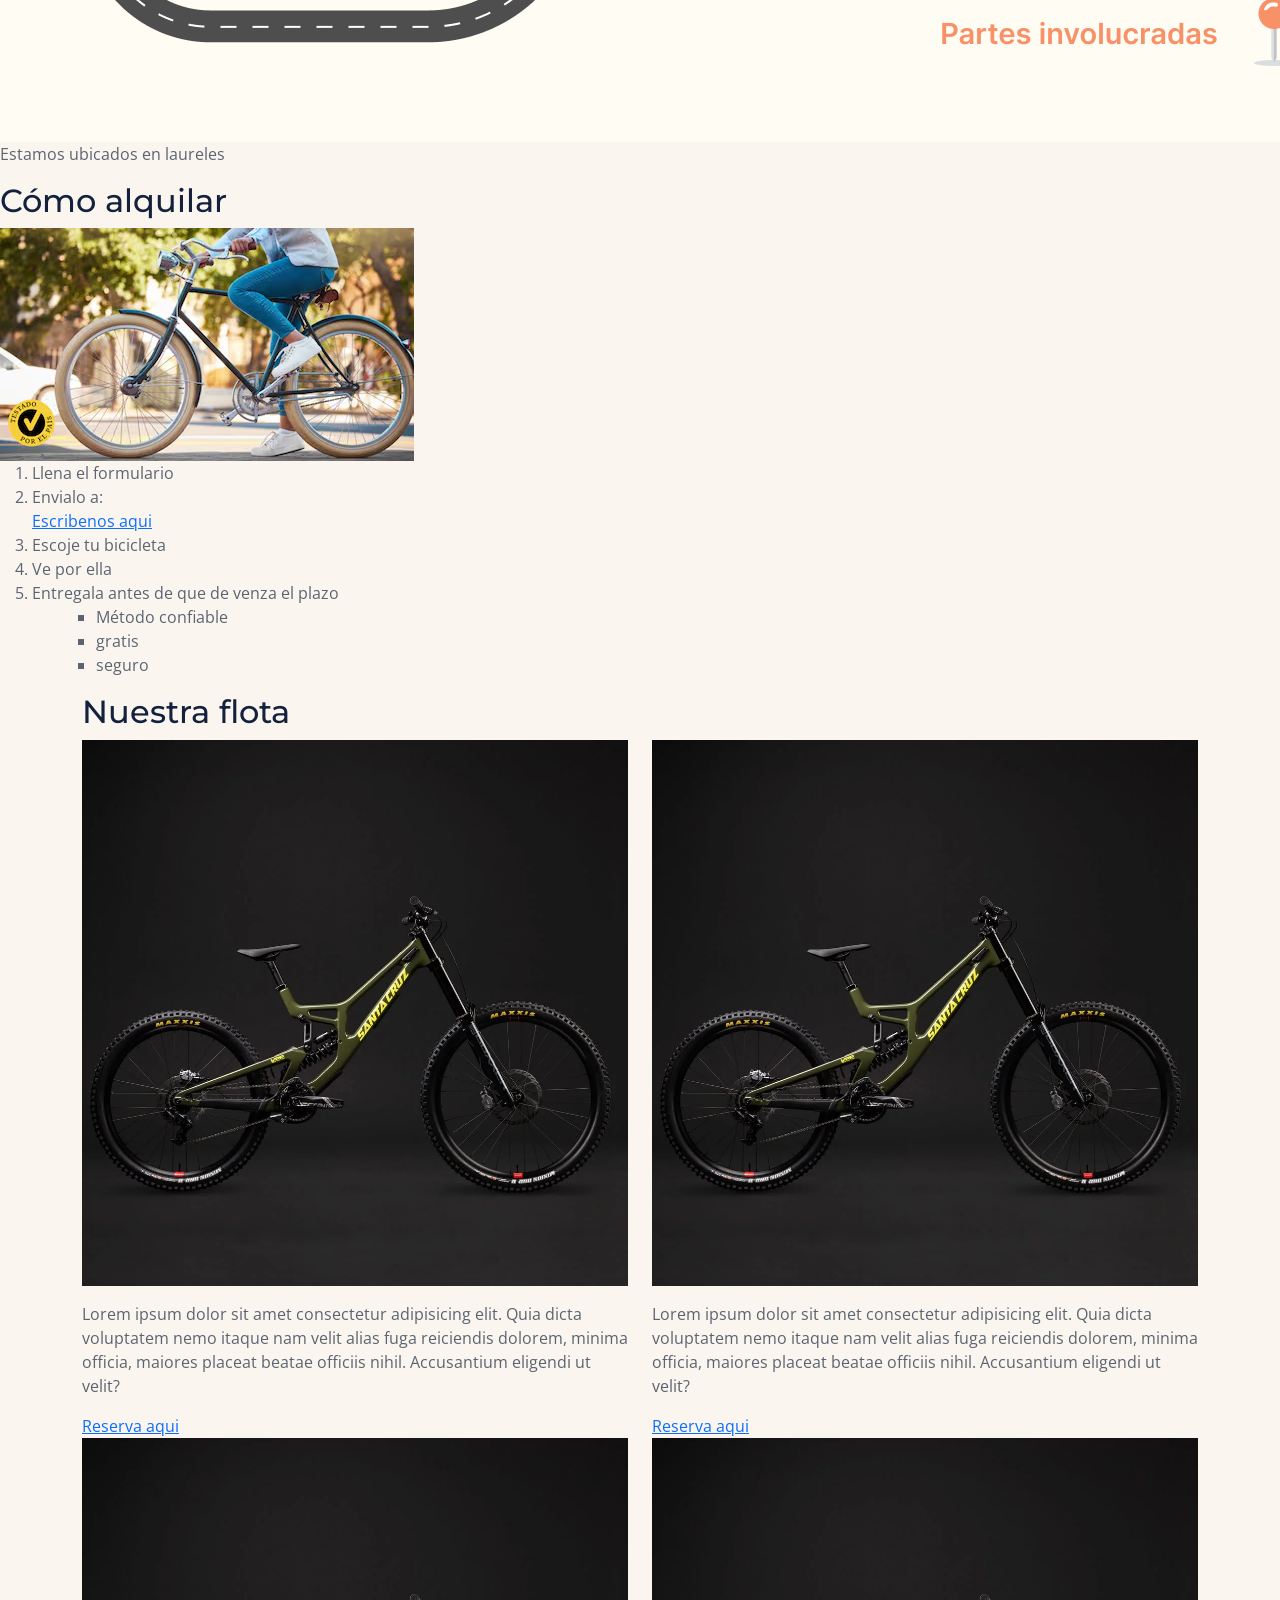
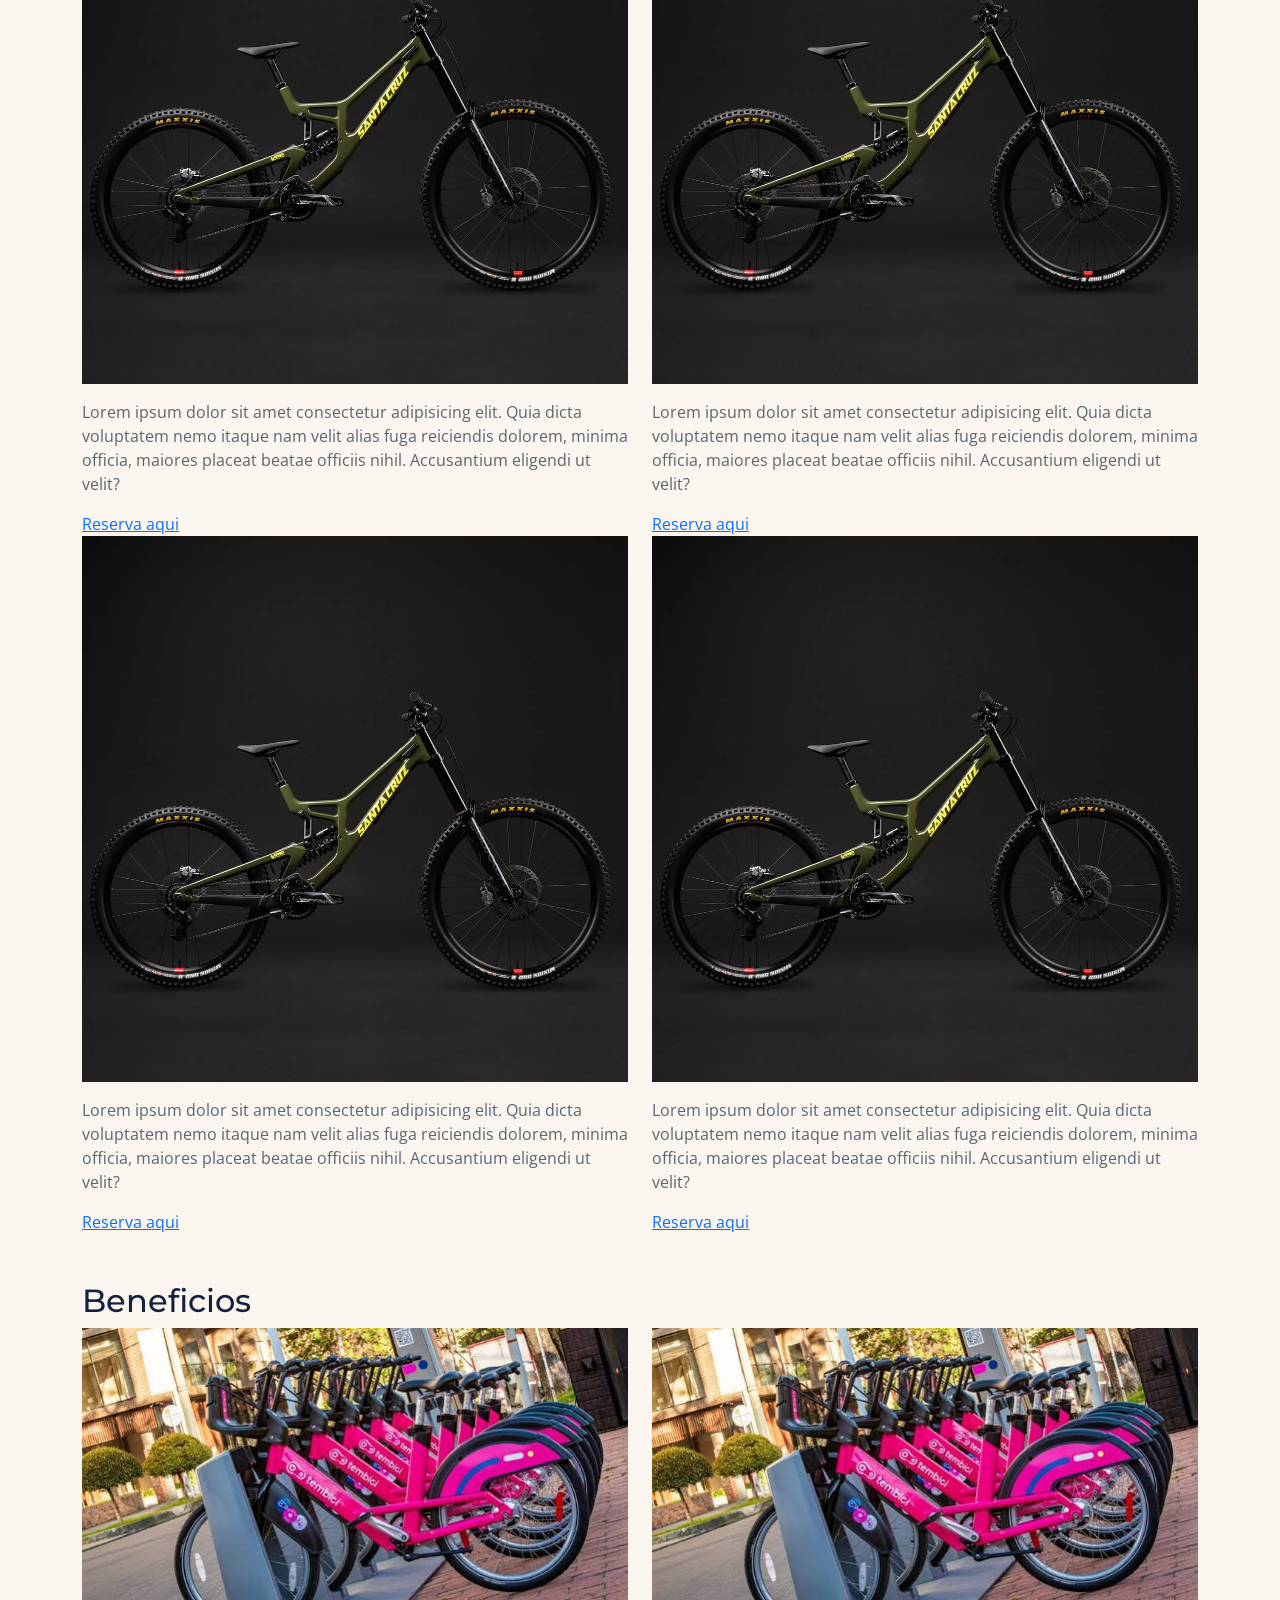
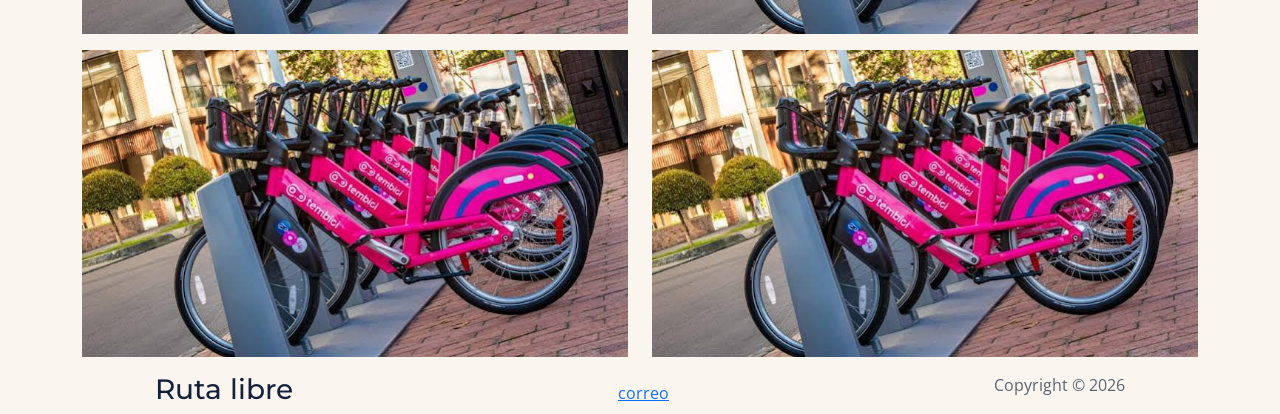
==== commit 1b1bed27: "dia 2, reto3" ====
--- a/index.html
+++ b/index.html
@@ -7,10 +7,11 @@
     <title>Rueda Libre</title>
     <link rel="preconnect" href="https://fonts.googleapis.com">
     <link rel="preconnect" href="https://fonts.gstatic.com" crossorigin>
-    <link
-        href="https://fonts.googleapis.com/css2?family=Montserrat:ital,wght@0,100..900;1,100..900&family=Open+Sans:ital,wght@0,300..800;1,300..800&display=swap"
+    <link href="https://fonts.googleapis.com/css2?family=Montserrat:ital,wght@0,100..900;1,100..900&family=Open+Sans:ital,wght@0,300..800;1,300..800&display=swap"
         rel="stylesheet">
-    <link rel="stylesheet" href="/css/styles.css">
+    <link href="https://cdn.jsdelivr.net/npm/bootstrap@5.3.8/dist/css/bootstrap.min.css" rel="stylesheet"
+        integrity="sha384-sRIl4kxILFvY47J16cr9ZwB07vP4J8+LH7qKQnuqkuIAvNWLzeN8tE5YBujZqJLB" crossorigin="anonymous">
+    <link rel="stylesheet" href="css/styles.css">
 </head>
 
 <body>
@@ -85,27 +86,77 @@
                         <li>seguro</li>
                     </ul>
         </section>
-         <h2>Nuestra flota</h2>
-        <section class="BICICLETAS">
-           
-            <article class="bicicletas"><img src="/img/bicicleta-santa-cruz-v10-verde-oliva-vista-lateral-estudio.webp" alt=""><p>Lorem ipsum dolor sit amet consectetur adipisicing elit. Quia dicta voluptatem nemo itaque nam velit alias fuga reiciendis dolorem, minima officia, maiores placeat beatae officiis nihil. Accusantium eligendi ut velit?</p>
-                
-                <a href="/paginas/reservas.html">Reserva aqui</a></article>
-            <article class="bicicletas"><img src="/img/bicicleta-santa-cruz-v10-verde-oliva-vista-lateral-estudio.webp" alt=""><p>Lorem ipsum dolor sit amet consectetur adipisicing elit. Quia dicta voluptatem nemo itaque nam velit alias fuga reiciendis dolorem, minima officia, maiores placeat beatae officiis nihil. Accusantium eligendi ut velit?</p>
-                
-                <a href="/paginas/reservas.html">Reserva aqui</a></article>
-            <article class="bicicletas"><img src="/img/bicicleta-santa-cruz-v10-verde-oliva-vista-lateral-estudio.webp" alt=""><p>Lorem ipsum dolor sit amet consectetur adipisicing elit. Quia dicta voluptatem nemo itaque nam velit alias fuga reiciendis dolorem, minima officia, maiores placeat beatae officiis nihil. Accusantium eligendi ut velit?</p>
-                
-                <a href="/paginas/reservas.html">Reserva aqui</a></article>
-            <article class="bicicletas"><img src="/img/bicicleta-santa-cruz-v10-verde-oliva-vista-lateral-estudio.webp" alt=""><p>Lorem ipsum dolor sit amet consectetur adipisicing elit. Quia dicta voluptatem nemo itaque nam velit alias fuga reiciendis dolorem, minima officia, maiores placeat beatae officiis nihil. Accusantium eligendi ut velit?</p>
-                
-                <a href="/paginas/reservas.html">Reserva aqui</a></article>
-            <article class="bicicletas"><img src="/img/bicicleta-santa-cruz-v10-verde-oliva-vista-lateral-estudio.webp" alt=""><p>Lorem ipsum dolor sit amet consectetur adipisicing elit. Quia dicta voluptatem nemo itaque nam velit alias fuga reiciendis dolorem, minima officia, maiores placeat beatae officiis nihil. Accusantium eligendi ut velit?</p>
-                
-                <a href="/paginas/reservas.html">Reserva aqui</a></article>
-            <article class="bicicletas"><img src="/img/bicicleta-santa-cruz-v10-verde-oliva-vista-lateral-estudio.webp" alt=""><p>Lorem ipsum dolor sit amet consectetur adipisicing elit. Quia dicta voluptatem nemo itaque nam velit alias fuga reiciendis dolorem, minima officia, maiores placeat beatae officiis nihil. Accusantium eligendi ut velit?</p>
-                
-                <a href="/paginas/reservas.html">Reserva aqui</a></article>        
+             <section class="container">
+        <h2>Nuestra flota</h2>
+        <section class="row">
+            <article class="col-12 col-md-6 "><img class="img-fluid pb-3" src="/img/bicicleta-santa-cruz-v10-verde-oliva-vista-lateral-estudio.webp"
+                    alt="">
+                <p>Lorem ipsum dolor sit amet consectetur adipisicing elit. Quia dicta voluptatem nemo itaque nam velit
+                    alias fuga reiciendis dolorem, minima officia, maiores placeat beatae officiis nihil. Accusantium
+                    eligendi ut velit?</p>
+                <a href="/paginas/reservas.html">Reserva aqui</a>
+            </article>
+
+            <article class="col-12 col-md-6 "><img class="img-fluid pb-3" src="/img/bicicleta-santa-cruz-v10-verde-oliva-vista-lateral-estudio.webp"
+                    alt="">
+                <p>Lorem ipsum dolor sit amet consectetur adipisicing elit. Quia dicta voluptatem nemo itaque nam velit
+                    alias fuga reiciendis dolorem, minima officia, maiores placeat beatae officiis nihil. Accusantium
+                    eligendi ut velit?</p>
+                <a href="/paginas/reservas.html">Reserva aqui</a>
+            </article>
+
+            <article class="col-12 col-md-6 "><img class="img-fluid pb-3" src="/img/bicicleta-santa-cruz-v10-verde-oliva-vista-lateral-estudio.webp"
+                    alt="">
+                <p>Lorem ipsum dolor sit amet consectetur adipisicing elit. Quia dicta voluptatem nemo itaque nam velit
+                    alias fuga reiciendis dolorem, minima officia, maiores placeat beatae officiis nihil. Accusantium
+                    eligendi ut velit?</p>
+                <a href="/paginas/reservas.html">Reserva aqui</a>
+            </article>
+
+            <article class="col-12 col-md-6 "><img class="img-fluid pb-3" src="/img/bicicleta-santa-cruz-v10-verde-oliva-vista-lateral-estudio.webp"
+                    alt="">
+                <p>Lorem ipsum dolor sit amet consectetur adipisicing elit. Quia dicta voluptatem nemo itaque nam velit
+                    alias fuga reiciendis dolorem, minima officia, maiores placeat beatae officiis nihil. Accusantium
+                    eligendi ut velit?</p>
+
+                <a href="/paginas/reservas.html">Reserva aqui</a>
+            </article>
+
+            <article class="col-12 col-md-6 "><img class="img-fluid pb-3" src="/img/bicicleta-santa-cruz-v10-verde-oliva-vista-lateral-estudio.webp"
+                    alt="">
+                <p>Lorem ipsum dolor sit amet consectetur adipisicing elit. Quia dicta voluptatem nemo itaque nam velit
+                    alias fuga reiciendis dolorem, minima officia, maiores placeat beatae officiis nihil. Accusantium
+                    eligendi ut velit?</p>
+                <a href="/paginas/reservas.html">Reserva aqui</a>
+            </article>
+
+            <article class="col-12 col-md-6 "><img class="img-fluid pb-3" src="/img/bicicleta-santa-cruz-v10-verde-oliva-vista-lateral-estudio.webp"
+                    alt="">
+                <p>Lorem ipsum dolor sit amet consectetur adipisicing elit. Quia dicta voluptatem nemo itaque nam velit
+                    alias fuga reiciendis dolorem, minima officia, maiores placeat beatae officiis nihil. Accusantium
+                    eligendi ut velit?</p>
+                <a href="/paginas/reservas.html">Reserva aqui</a>
+            </article>
+
+        </section>
+
+    </section>
+
+        <section class="container pt-5">
+        <h2>Beneficios</h2>
+        <section class="row">
+            <section class="col-12 col-md-6">
+                <img class="img-fluid pb-3" src="/img/bicicle.jpeg" alt="">
+            </section>
+            <section class="col-12 col-md-6">
+                <img class="img-fluid pb-3" src="/img/bicicle.jpeg" alt="">
+            </section>
+            <section class="col-12 col-md-6">
+                <img class="img-fluid pb-3" src="/img/bicicle.jpeg" alt="">
+            </section>
+            <section class="col-12 col-md-6">
+                <img class="img-fluid pb-3" src="/img/bicicle.jpeg" alt="">
+            </section>
         </section>
 
     </main>
@@ -119,6 +170,9 @@
     <a href="https://wa.me/573000000000" target="_blank" rel="noopener noreferrer" class="whatsapp-float">
   WhatsApp
 </a>
+  <script src="https://cdn.jsdelivr.net/npm/bootstrap@5.3.8/dist/js/bootstrap.bundle.min.js"
+        integrity="sha384-FKyoEForCGlyvwx9Hj09JcYn3nv7wiPVlz7YYwJrWVcXK/BmnVDxM+D2scQbITxI"
+        crossorigin="anonymous"></script>
 </body>
 
 </html>
--- a/css/styles.css
+++ b/css/styles.css
@@ -78,4 +78,56 @@
 .portada{
     display:grid ;
     grid-template-columns: 1fr 1fr;
-}+}
+
+#Tarifas{
+    display: grid;
+    grid-template-columns: 1fr 1fr;
+    gap: 2rem;
+    margin: 2rem 0;
+}
+
+#Tarifa_recorrido,
+#Tarifa_bicicleta{
+    width: 100%;
+    border-collapse: collapse;
+    margin: 1rem 0;
+    align-items: center;
+    
+}
+
+#Tarifa_recorrido th,
+#Tarifa_bicicleta th {
+    background-color: var(--verde-ruta);
+    color: rgb(243, 236, 236);
+    padding: 0.5rem;
+    text-align: center;
+}
+
+#Tarifa_recorrido td,
+#Tarifa_bicicleta td {
+    border: 1px solid var(--gris-asfalto);
+    padding: 2rem;
+    text-align: center;
+}
+
+caption{
+    font-weight: bold;
+    font-size: 1.2rem;
+    margin: 0.5rem;
+}
+
+@media (min-width: 768px) {
+    footer{
+        display: flex;
+        flex-wrap: wrap;
+        justify-content: space-around;
+        gap: 1rem;
+        align-items: center;
+    }
+    
+    .portada{
+        grid-template-columns: 1fr;
+    }
+}
+
